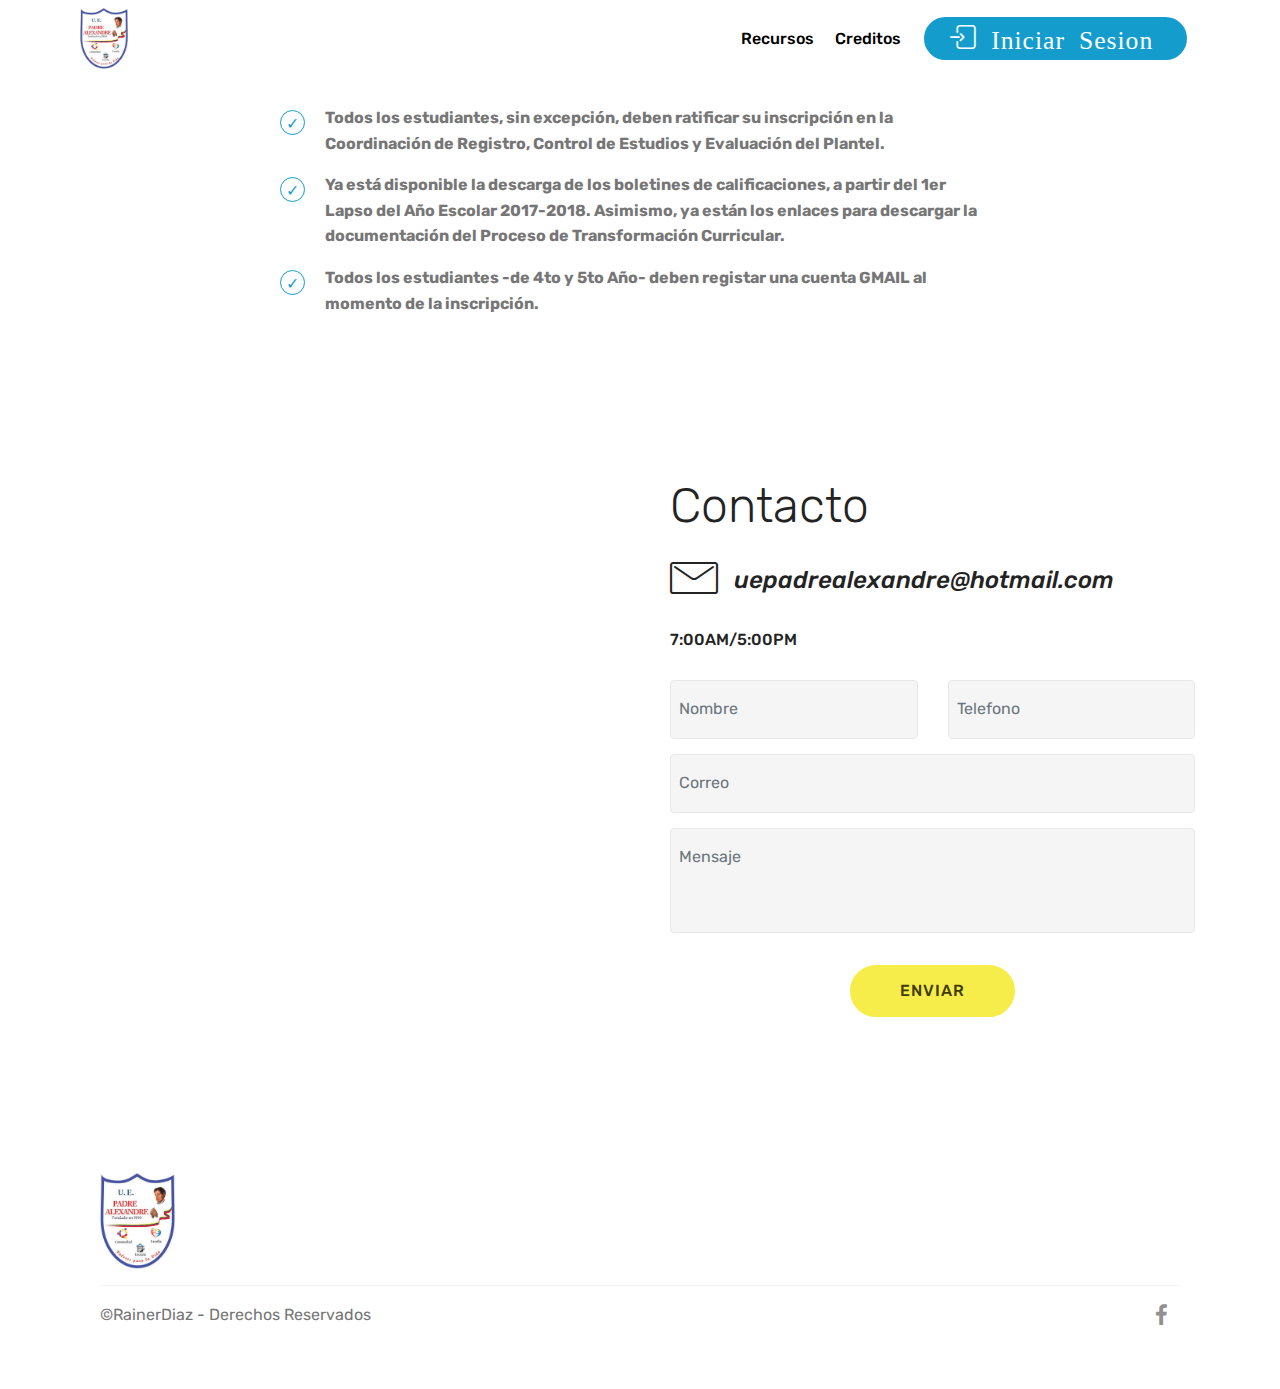
==== index.html @ 471049e3 "create github pages" ====
<!DOCTYPE html>
<html >
<head>
  <!-- Site made with Mobirise Website Builder v4.7.8, https://mobirise.com -->
  <meta charset="UTF-8">
  <meta http-equiv="X-UA-Compatible" content="IE=edge">
  <meta name="generator" content="Mobirise v4.7.8, mobirise.com">
  <meta name="viewport" content="width=device-width, initial-scale=1, minimum-scale=1">
  <link rel="shortcut icon" href="assets/images/11902522-1652025958389814-6161980714906182318-n-122x155.jpg" type="image/x-icon">
  <meta name="description" content="">
  <title>Home</title>
  <link rel="stylesheet" href="assets/web/assets/mobirise-icons/mobirise-icons.css">
  <link rel="stylesheet" href="assets/web/assets/mobirise-icons-bold/mobirise-icons-bold.css">
  <link rel="stylesheet" href="assets/tether/tether.min.css">
  <link rel="stylesheet" href="assets/bootstrap/css/bootstrap.min.css">
  <link rel="stylesheet" href="assets/bootstrap/css/bootstrap-grid.min.css">
  <link rel="stylesheet" href="assets/bootstrap/css/bootstrap-reboot.min.css">
  <link rel="stylesheet" href="assets/soundcloud-plugin/style.css">
  <link rel="stylesheet" href="assets/socicon/css/styles.css">
  <link rel="stylesheet" href="assets/dropdown/css/style.css">
  <link rel="stylesheet" href="assets/snow-plugins/style.css">
  <link rel="stylesheet" href="https://netdna.bootstrapcdn.com/font-awesome/4.0.3/css/font-awesome.css">
  <link rel="stylesheet" href="assets/social-feed-plugin/jquery.socialfeed.css">
  <link rel="stylesheet" href="assets/social-feed-plugin/style.css">
  <link rel="stylesheet" href="assets/theme/css/style.css">
  <link rel="stylesheet" href="assets/mobirise/css/mbr-additional.css" type="text/css">
  
  
  
</head>
<body>
  <section class="menu cid-qW7ejnHNii" once="menu" id="menu2-0">

    

    <nav class="navbar navbar-expand beta-menu navbar-dropdown align-items-center navbar-toggleable-sm">
        <button class="navbar-toggler navbar-toggler-right" type="button" data-toggle="collapse" data-target="#navbarSupportedContent" aria-controls="navbarSupportedContent" aria-expanded="false" aria-label="Toggle navigation">
            <div class="hamburger">
                <span></span>
                <span></span>
                <span></span>
                <span></span>
            </div>
        </button>
        <div class="menu-logo">
            <div class="navbar-brand">
                <span class="navbar-logo">
                    <a href="index.html">
                        <img src="assets/images/11902522-1652025958389814-6161980714906182318-n-122x155.jpg" alt="Inicio" title="" style="height: 3.8rem;">
                    </a>
                </span>
                
            </div>
        </div>
        <div class="collapse navbar-collapse" id="navbarSupportedContent">
            <ul class="navbar-nav nav-dropdown" data-app-modern-menu="true"><li class="nav-item">
                    <a class="nav-link link text-black display-4" href="page2.html">
                        Recursos</a>
                </li>
                <li class="nav-item">
                    <a class="nav-link link text-black display-4" href="https://mobirise.com">Creditos</a>
                </li></ul>
            <div class="navbar-buttons mbr-section-btn"><a class="btn btn-sm btn-primary display-4" href="page1.html#htmlblock-block-4"><span class="mbrib-login mbr-iconfont mbr-iconfont-btn">&nbsp;Iniciar Sesion</span>
                    </a></div>
        </div>
    </nav>
</section>

<section class="engine"><a href="https://mobirise.me/o">one page site templates</a></section><section class="mbr-section article content12 cid-qW7eI7wh5Q" id="content12-1">
     

    <div class="container">
        <div class="media-container-row">
            <div class="mbr-text counter-container col-12 col-md-8 mbr-fonts-style display-7">
                <ul>
                    <li><strong>Todos los estudiantes, sin excepción, deben ratificar su inscripción en la Coordinación de Registro, Control de Estudios y Evaluación del Plantel.
</strong><strong>&nbsp;</strong></li>
                    <li><strong>Ya está disponible la descarga de los boletines de calificaciones, a partir del 1er Lapso del Año Escolar 2017-2018. Asimismo, ya están los enlaces para descargar la documentación del Proceso de Transformación Curricular.</strong></li>
                    <li><strong>Todos los estudiantes -de 4to y 5to Año- deben registar una cuenta GMAIL al momento de la inscripción.</strong></li>
                </ul>
            </div>
        </div>
    </div>
</section>

<section class="mbr-section form4 cid-qW7hMgUl2P" id="form4-5">

    

    
    <div class="container">
        <div class="row">
            <div class="col-md-6">
                <div class="google-map"><iframe frameborder="0" style="border:0" src="https://www.google.com/maps/embed/v1/place?key=AIzaSyA0Dx_boXQiwvdz8sJHoYeZNVTdoWONYkU&amp;q=place_id:ChIJB4IeyaNngI4RBWmmOv7c4pY" allowfullscreen=""></iframe></div>
            </div>
            <div class="col-md-6">
                <h2 class="pb-3 align-left mbr-fonts-style display-2">
                    Contacto</h2>
                <div>
                    <div class="icon-block pb-3">
                        <span class="icon-block__icon">
                            <span class="mbri-letter mbr-iconfont"></span>
                        </span>
                        <h4 class="icon-block__title align-left mbr-fonts-style display-5">uepadrealexandre@hotmail.com&nbsp;</h4>
                    </div>
                    <div class="icon-contacts pb-3">
                        <h5 class="align-left mbr-fonts-style display-7">7:00AM/5:00PM</h5>
                        <p class="mbr-text align-left mbr-fonts-style display-7"></p>
                    </div>
                </div>
                <div data-form-type="formoid">
                    <div data-form-alert="" hidden="">Gracias de rellenar el formulario a continuación, le garantizamos una respuesta personal en 24 horas. </div>
                    <form class="block mbr-form" action="https://mobirise.com/" method="post" data-form-title="Mobirise Form"><input type="hidden" name="email" data-form-email="true" value="xzBr7Jgb6GEBRT4nZ7LBT68qI0DNJN+JLEfV89qJpYm1WsGLl8VhdHQnmsexRnuDzk2Y6lK/gt6x4wsWozFrT8DXuaJ7fyw0gh90drSlWfWdL86sQS5GG874+viGXVAx" data-form-field="Email">
                        <div class="row">
                            <div class="col-md-6 multi-horizontal" data-for="name">
                                <input type="text" class="form-control input" name="name" data-form-field="Name" placeholder="Nombre" required="" id="name-form4-5">
                            </div>
                            <div class="col-md-6 multi-horizontal" data-for="phone">
                                <input type="text" class="form-control input" name="phone" data-form-field="Phone" placeholder="Telefono" required="" id="phone-form4-5">
                            </div>
                            <div class="col-md-12" data-for="email">
                                <input type="text" class="form-control input" name="email" data-form-field="Email" placeholder="Correo" required="" id="email-form4-5">
                            </div>
                            <div class="col-md-12" data-for="message">
                                <textarea class="form-control input" name="message" rows="3" data-form-field="Message" placeholder="Mensaje" style="resize:none" id="message-form4-5"></textarea>
                            </div>
                            <div class="input-group-btn col-md-12" style="margin-top: 10px;"><button href="" type="submit" class="btn btn-form btn-success display-4">ENVIAR</button></div>
                        </div>
                    </form>
                </div>
            </div>
        </div>
    </div>
</section>

<section class="mbr-social-feed loading" id="feed-6" data-facebook="" data-twitter="" data-google="" data-posts="10" data-youtube="UCToDqOLOGn0VZgyvmgaDtzQ" data-rv-view="6" style="background-color: rgb(255, 255, 255); padding-top: 0px; padding-bottom: 0px;">
    
    <img class="social-feed-container-loading" alt="" src="assets/images/loading.svg">
    <div class="social-feed-container">
    </div>
</section>

<section class="cid-qW85b4lzJf mbr-reveal" id="footer5-d">

    

    

    <div class="container">
        <div class="media-container-row">
            <div class="col-md-3">
                <div class="media-wrap">
                    <a href="https://mobirise.com/">
                       <img src="assets/images/11902522-1652025958389814-6161980714906182318-n-1-192x245.jpg" alt="Mobirise" title="">
                    </a>
                </div>
            </div>
            <div class="col-md-9">
                <p class="mbr-text align-right links mbr-fonts-style display-7">&nbsp;&nbsp;</p>
            </div>
        </div>
        <div class="footer-lower">
            <div class="media-container-row">
                <div class="col-md-12">
                    <hr>
                </div>
            </div>
            <div class="media-container-row mbr-white">
                <div class="col-md-6 copyright">
                    <p class="mbr-text mbr-fonts-style display-7">
                        ©RainerDiaz - Derechos Reservados</p>
                </div>
                <div class="col-md-6">
                    <div class="social-list align-right">
                        <div class="soc-item">
                            <a href="https://www.facebook.com/hipolito.alexandre.14" target="_blank">
                                <span class="mbr-iconfont mbr-iconfont-social socicon-facebook socicon"></span>
                            </a>
                        </div>
                        
                        
                        
                        
                        
                    </div>
                </div>
            </div>
        </div>
    </div>
</section>


  <script src="assets/web/assets/jquery/jquery.min.js"></script>
  <script src="assets/popper/popper.min.js"></script>
  <script src="assets/tether/tether.min.js"></script>
  <script src="assets/bootstrap/js/bootstrap.min.js"></script>
  <script src="assets/smoothscroll/smooth-scroll.js"></script>
  <script src="assets/dropdown/js/script.min.js"></script>
  <script src="assets/touchswipe/jquery.touch-swipe.min.js"></script>
  <script src="assets/snow-plugins/schnee.js"></script>
  <script src="assets/social-feed-plugin/codebird.min.js"></script>
  <script src="assets/social-feed-plugin/moment.js"></script>
  <script src="assets/social-feed-plugin/en-gb.js"></script>
  <script src="assets/social-feed-plugin/doT.js"></script>
  <script src="assets/social-feed-plugin/jquery.socialfeed.js"></script>
  <script src="assets/social-feed-plugin/main.js"></script>
  <script src="assets/theme/js/script.js"></script>
  <script src="assets/formoid/formoid.min.js"></script>
  
  
</body>
</html>
---- assets/web/assets/mobirise-icons/mobirise-icons.css ----
@font-face {
  font-family: 'MobiriseIcons';
  src:  url('mobirise-icons.eot?spat4u');
  src:  url('mobirise-icons.eot?spat4u#iefix') format('embedded-opentype'),
    url('mobirise-icons.ttf?spat4u') format('truetype'),
    url('mobirise-icons.woff?spat4u') format('woff'),
    url('mobirise-icons.svg?spat4u#MobiriseIcons') format('svg');
  font-weight: normal;
  font-style: normal;
}

[class^="mbri-"], [class*=" mbri-"] {
  /* use !important to prevent issues with browser extensions that change fonts */
  font-family: MobiriseIcons !important;
  speak: none;
  font-style: normal;
  font-weight: normal;
  font-variant: normal;
  text-transform: none;
  line-height: 1;

  /* Better Font Rendering =========== */
  -webkit-font-smoothing: antialiased;
  -moz-osx-font-smoothing: grayscale;
}

.mbri-add-submenu:before {
  content: "\e900";
}
.mbri-alert:before {
  content: "\e901";
}
.mbri-align-center:before {
  content: "\e902";
}
.mbri-align-justify:before {
  content: "\e903";
}
.mbri-align-left:before {
  content: "\e904";
}
.mbri-align-right:before {
  content: "\e905";
}
.mbri-android:before {
  content: "\e906";
}
.mbri-apple:before {
  content: "\e907";
}
.mbri-arrow-down:before {
  content: "\e908";
}
.mbri-arrow-next:before {
  content: "\e909";
}
.mbri-arrow-prev:before {
  content: "\e90a";
}
.mbri-arrow-up:before {
  content: "\e90b";
}
.mbri-bold:before {
  content: "\e90c";
}
.mbri-bookmark:before {
  content: "\e90d";
}
.mbri-bootstrap:before {
  content: "\e90e";
}
.mbri-briefcase:before {
  content: "\e90f";
}
.mbri-browse:before {
  content: "\e910";
}
.mbri-bulleted-list:before {
  content: "\e911";
}
.mbri-calendar:before {
  content: "\e912";
}
.mbri-camera:before {
  content: "\e913";
}
.mbri-cart-add:before {
  content: "\e914";
}
.mbri-cart-full:before {
  content: "\e915";
}
.mbri-cash:before {
  content: "\e916";
}
.mbri-change-style:before {
  content: "\e917";
}
.mbri-chat:before {
  content: "\e918";
}
.mbri-clock:before {
  content: "\e919";
}
.mbri-close:before {
  content: "\e91a";
}
.mbri-cloud:before {
  content: "\e91b";
}
.mbri-code:before {
  content: "\e91c";
}
.mbri-contact-form:before {
  content: "\e91d";
}
.mbri-credit-card:before {
  content: "\e91e";
}
.mbri-cursor-click:before {
  content: "\e91f";
}
.mbri-cust-feedback:before {
  content: "\e920";
}
.mbri-database:before {
  content: "\e921";
}
.mbri-delivery:before {
  content: "\e922";
}
.mbri-desktop:before {
  content: "\e923";
}
.mbri-devices:before {
  content: "\e924";
}
.mbri-down:before {
  content: "\e925";
}
.mbri-download:before {
  content: "\e989";
}
.mbri-drag-n-drop:before {
  content: "\e927";
}
.mbri-drag-n-drop2:before {
  content: "\e928";
}
.mbri-edit:before {
  content: "\e929";
}
.mbri-edit2:before {
  content: "\e92a";
}
.mbri-error:before {
  content: "\e92b";
}
.mbri-extension:before {
  content: "\e92c";
}
.mbri-features:before {
  content: "\e92d";
}
.mbri-file:before {
  content: "\e92e";
}
.mbri-flag:before {
  content: "\e92f";
}
.mbri-folder:before {
  content: "\e930";
}
.mbri-gift:before {
  content: "\e931";
}
.mbri-github:before {
  content: "\e932";
}
.mbri-globe:before {
  content: "\e933";
}
.mbri-globe-2:before {
  content: "\e934";
}
.mbri-growing-chart:before {
  content: "\e935";
}
.mbri-hearth:before {
  content: "\e936";
}
.mbri-help:before {
  content: "\e937";
}
.mbri-home:before {
  content: "\e938";
}
.mbri-hot-cup:before {
  content: "\e939";
}
.mbri-idea:before {
  content: "\e93a";
}
.mbri-image-gallery:before {
  content: "\e93b";
}
.mbri-image-slider:before {
  content: "\e93c";
}
.mbri-info:before {
  content: "\e93d";
}
.mbri-italic:before {
  content: "\e93e";
}
.mbri-key:before {
  content: "\e93f";
}
.mbri-laptop:before {
  content: "\e940";
}
.mbri-layers:before {
  content: "\e941";
}
.mbri-left-right:before {
  content: "\e942";
}
.mbri-left:before {
  content: "\e943";
}
.mbri-letter:before {
  content: "\e944";
}
.mbri-like:before {
  content: "\e945";
}
.mbri-link:before {
  content: "\e946";
}
.mbri-lock:before {
  content: "\e947";
}
.mbri-login:before {
  content: "\e948";
}
.mbri-logout:before {
  content: "\e949";
}
.mbri-magic-stick:before {
  content: "\e94a";
}
.mbri-map-pin:before {
  content: "\e94b";
}
.mbri-menu:before {
  content: "\e94c";
}
.mbri-mobile:before {
  content: "\e94d";
}
.mbri-mobile2:before {
  content: "\e94e";
}
.mbri-mobirise:before {
  content: "\e94f";
}
.mbri-more-horizontal:before {
  content: "\e950";
}
.mbri-more-vertical:before {
  content: "\e951";
}
.mbri-music:before {
  content: "\e952";
}
.mbri-new-file:before {
  content: "\e953";
}
.mbri-numbered-list:before {
  content: "\e954";
}
.mbri-opened-folder:before {
  content: "\e955";
}
.mbri-pages:before {
  content: "\e956";
}
.mbri-paper-plane:before {
  content: "\e957";
}
.mbri-paperclip:before {
  content: "\e958";
}
.mbri-photo:before {
  content: "\e959";
}
.mbri-photos:before {
  content: "\e95a";
}
.mbri-pin:before {
  content: "\e95b";
}
.mbri-play:before {
  content: "\e95c";
}
.mbri-plus:before {
  content: "\e95d";
}
.mbri-preview:before {
  content: "\e95e";
}
.mbri-print:before {
  content: "\e95f";
}
.mbri-protect:before {
  content: "\e960";
}
.mbri-question:before {
  content: "\e961";
}
.mbri-quote-left:before {
  content: "\e962";
}
.mbri-quote-right:before {
  content: "\e963";
}
.mbri-refresh:before {
  content: "\e964";
}
.mbri-responsive:before {
  content: "\e965";
}
.mbri-right:before {
  content: "\e966";
}
.mbri-rocket:before {
  content: "\e967";
}
.mbri-sad-face:before {
  content: "\e968";
}
.mbri-sale:before {
  content: "\e969";
}
.mbri-save:before {
  content: "\e96a";
}
.mbri-search:before {
  content: "\e96b";
}
.mbri-setting:before {
  content: "\e96c";
}
.mbri-setting2:before {
  content: "\e96d";
}
.mbri-setting3:before {
  content: "\e96e";
}
.mbri-share:before {
  content: "\e96f";
}
.mbri-shopping-bag:before {
  content: "\e970";
}
.mbri-shopping-basket:before {
  content: "\e971";
}
.mbri-shopping-cart:before {
  content: "\e972";
}
.mbri-sites:before {
  content: "\e973";
}
.mbri-smile-face:before {
  content: "\e974";
}
.mbri-speed:before {
  content: "\e975";
}
.mbri-star:before {
  content: "\e976";
}
.mbri-success:before {
  content: "\e977";
}
.mbri-sun:before {
  content: "\e978";
}
.mbri-sun2:before {
  content: "\e979";
}
.mbri-tablet:before {
  content: "\e97a";
}
.mbri-tablet-vertical:before {
  content: "\e97b";
}
.mbri-target:before {
  content: "\e97c";
}
.mbri-timer:before {
  content: "\e97d";
}
.mbri-to-ftp:before {
  content: "\e97e";
}
.mbri-to-local-drive:before {
  content: "\e97f";
}
.mbri-touch-swipe:before {
  content: "\e980";
}
.mbri-touch:before {
  content: "\e981";
}
.mbri-trash:before {
  content: "\e982";
}
.mbri-underline:before {
  content: "\e983";
}
.mbri-unlink:before {
  content: "\e984";
}
.mbri-unlock:before {
  content: "\e985";
}
.mbri-up-down:before {
  content: "\e986";
}
.mbri-up:before {
  content: "\e987";
}
.mbri-update:before {
  content: "\e988";
}
.mbri-upload:before {
 content: "\e926"; 
}
.mbri-user:before {
  content: "\e98a";
}
.mbri-user2:before {
  content: "\e98b";
}
.mbri-users:before {
  content: "\e98c";
}
.mbri-video:before {
  content: "\e98d";
}
.mbri-video-play:before {
  content: "\e98e";
}
.mbri-watch:before {
  content: "\e98f";
}
.mbri-website-theme:before {
  content: "\e990";
}
.mbri-wifi:before {
  content: "\e991";
}
.mbri-windows:before {
  content: "\e992";
}
.mbri-zoom-out:before {
  content: "\e993";
}
.mbri-redo:before {
  content: "\e994";
}
.mbri-undo:before {
  content: "\e995";
}
---- assets/web/assets/mobirise-icons-bold/mobirise-icons-bold.css ----
@font-face {
  font-family: 'mobirise-icons-bold';
  src:  url('mobirise-icons-bold.eot?m1l4yr');
  src:  url('mobirise-icons-bold.eot?m1l4yr#iefix') format('embedded-opentype'),
    url('mobirise-icons-bold.ttf?m1l4yr') format('truetype'),
    url('mobirise-icons-bold.woff?m1l4yr') format('woff'),
    url('mobirise-icons-bold.svg?m1l4yr#mobirise-icons-bold') format('svg');
  font-weight: normal;
  font-style: normal;
}

[class^="mbrib-"], [class*="mbrib-"] {
  /* use !important to prevent issues with browser extensions that change fonts */
  font-family: 'mobirise-icons-bold' !important;
  speak: none;
  font-style: normal;
  font-weight: normal;
  font-variant: normal;
  text-transform: none;
  line-height: 1;

  /* Better Font Rendering =========== */
  -webkit-font-smoothing: antialiased;
  -moz-osx-font-smoothing: grayscale;
}

.mbrib-add-submenu:before {
  content: "\e900";
}
.mbrib-alert:before {
  content: "\e901";
}
.mbrib-align-center:before {
  content: "\e902";
}
.mbrib-align-justify:before {
  content: "\e903";
}
.mbrib-align-left:before {
  content: "\e904";
}
.mbrib-align-right:before {
  content: "\e905";
}
.mbrib-android:before {
  content: "\e906";
}
.mbrib-apple:before {
  content: "\e907";
}
.mbrib-arrow-down:before {
  content: "\e908";
}
.mbrib-arrow-next:before {
  content: "\e909";
}
.mbrib-arrow-prev:before {
  content: "\e90a";
}
.mbrib-arrow-up:before {
  content: "\e90b";
}
.mbrib-bold:before {
  content: "\e90c";
}
.mbrib-bookmark:before {
  content: "\e90d";
}
.mbrib-bootstrap:before {
  content: "\e90e";
}
.mbrib-briefcase:before {
  content: "\e90f";
}
.mbrib-browse:before {
  content: "\e910";
}
.mbrib-bulleted-list:before {
  content: "\e911";
}
.mbrib-calendar:before {
  content: "\e912";
}
.mbrib-camera:before {
  content: "\e913";
}
.mbrib-cart-add:before {
  content: "\e914";
}
.mbrib-cart-full:before {
  content: "\e915";
}
.mbrib-cash:before {
  content: "\e916";
}
.mbrib-change-style:before {
  content: "\e917";
}
.mbrib-chat:before {
  content: "\e918";
}
.mbrib-clock:before {
  content: "\e919";
}
.mbrib-close:before {
  content: "\e91a";
}
.mbrib-cloud:before {
  content: "\e91b";
}
.mbrib-code:before {
  content: "\e91c";
}
.mbrib-contact-form:before {
  content: "\e91d";
}
.mbrib-credit-card:before {
  content: "\e91e";
}
.mbrib-cursor-click:before {
  content: "\e91f";
}
.mbrib-cust-feedback:before {
  content: "\e920";
}
.mbrib-database:before {
  content: "\e921";
}
.mbrib-delivery:before {
  content: "\e922";
}
.mbrib-desktop:before {
  content: "\e923";
}
.mbrib-devices:before {
  content: "\e924";
}
.mbrib-down:before {
  content: "\e925";
}
.mbrib-download:before {
  content: "\e926";
}
.mbrib-drag-n-drop:before {
  content: "\e927";
}
.mbrib-drag-n-drop2:before {
  content: "\e928";
}
.mbrib-edit:before {
  content: "\e929";
}
.mbrib-edit2:before {
  content: "\e92a";
}
.mbrib-error:before {
  content: "\e92b";
}
.mbrib-extension:before {
  content: "\e92c";
}
.mbrib-features:before {
  content: "\e92d";
}
.mbrib-file:before {
  content: "\e92e";
}
.mbrib-flag:before {
  content: "\e92f";
}
.mbrib-folder:before {
  content: "\e930";
}
.mbrib-gift:before {
  content: "\e931";
}
.mbrib-github:before {
  content: "\e932";
}
.mbrib-globe-2:before {
  content: "\e933";
}
.mbrib-globe:before {
  content: "\e934";
}
.mbrib-growing-chart:before {
  content: "\e935";
}
.mbrib-hearth:before {
  content: "\e936";
}
.mbrib-help:before {
  content: "\e937";
}
.mbrib-home:before {
  content: "\e938";
}
.mbrib-hot-cup:before {
  content: "\e939";
}
.mbrib-idea:before {
  content: "\e93a";
}
.mbrib-image-gallery:before {
  content: "\e93b";
}
.mbrib-image-slider:before {
  content: "\e93c";
}
.mbrib-info:before {
  content: "\e93d";
}
.mbrib-italic:before {
  content: "\e93e";
}
.mbrib-key:before {
  content: "\e93f";
}
.mbrib-laptop:before {
  content: "\e940";
}
.mbrib-layers:before {
  content: "\e941";
}
.mbrib-left-right:before {
  content: "\e942";
}
.mbrib-left:before {
  content: "\e943";
}
.mbrib-letter:before {
  content: "\e944";
}
.mbrib-like:before {
  content: "\e945";
}
.mbrib-link:before {
  content: "\e946";
}
.mbrib-lock:before {
  content: "\e947";
}
.mbrib-login:before {
  content: "\e948";
}
.mbrib-logout:before {
  content: "\e949";
}
.mbrib-magic-stick:before {
  content: "\e94a";
}
.mbrib-map-pin:before {
  content: "\e94b";
}
.mbrib-menu:before {
  content: "\e94c";
}
.mbrib-mobile:before {
  content: "\e94d";
}
.mbrib-mobile2:before {
  content: "\e94e";
}
.mbrib-mobirise:before {
  content: "\e94f";
}
.mbrib-more-horizontal:before {
  content: "\e950";
}
.mbrib-more-vertical:before {
  content: "\e951";
}
.mbrib-music:before {
  content: "\e952";
}
.mbrib-new-file:before {
  content: "\e953";
}
.mbrib-numbered-list:before {
  content: "\e954";
}
.mbrib-opened-folder:before {
  content: "\e955";
}
.mbrib-pages:before {
  content: "\e956";
}
.mbrib-paper-plane:before {
  content: "\e957";
}
.mbrib-paperclip:before {
  content: "\e958";
}
.mbrib-photo:before {
  content: "\e959";
}
.mbrib-photos:before {
  content: "\e95a";
}
.mbrib-pin:before {
  content: "\e95b";
}
.mbrib-play:before {
  content: "\e95c";
}
.mbrib-plus:before {
  content: "\e95d";
}
.mbrib-preview:before {
  content: "\e95e";
}
.mbrib-print:before {
  content: "\e95f";
}
.mbrib-protect:before {
  content: "\e960";
}
.mbrib-question:before {
  content: "\e961";
}
.mbrib-quote-left:before {
  content: "\e962";
}
.mbrib-quote-right:before {
  content: "\e963";
}
.mbrib-redo:before {
  content: "\e964";
}
.mbrib-refresh:before {
  content: "\e965";
}
.mbrib-responsive:before {
  content: "\e966";
}
.mbrib-right:before {
  content: "\e967";
}
.mbrib-rocket:before {
  content: "\e968";
}
.mbrib-sad-face:before {
  content: "\e969";
}
.mbrib-sale:before {
  content: "\e96a";
}
.mbrib-save:before {
  content: "\e96b";
}
.mbrib-search:before {
  content: "\e96c";
}
.mbrib-setting:before {
  content: "\e96d";
}
.mbrib-setting2:before {
  content: "\e96e";
}
.mbrib-setting3:before {
  content: "\e96f";
}
.mbrib-share:before {
  content: "\e970";
}
.mbrib-shopping-bag:before {
  content: "\e971";
}
.mbrib-shopping-basket:before {
  content: "\e972";
}
.mbrib-shopping-cart:before {
  content: "\e973";
}
.mbrib-sites:before {
  content: "\e974";
}
.mbrib-smile-face:before {
  content: "\e975";
}
.mbrib-speed:before {
  content: "\e976";
}
.mbrib-star:before {
  content: "\e977";
}
.mbrib-success:before {
  content: "\e978";
}
.mbrib-sun:before {
  content: "\e979";
}
.mbrib-sun2:before {
  content: "\e97a";
}
.mbrib-tablet-vertical:before {
  content: "\e97b";
}
.mbrib-tablet:before {
  content: "\e97c";
}
.mbrib-target:before {
  content: "\e97d";
}
.mbrib-timer:before {
  content: "\e97e";
}
.mbrib-to-ftp:before {
  content: "\e97f";
}
.mbrib-to-local-drive:before {
  content: "\e980";
}
.mbrib-touch-swipe:before {
  content: "\e981";
}
.mbrib-touch:before {
  content: "\e982";
}
.mbrib-trash:before {
  content: "\e983";
}
.mbrib-underline:before {
  content: "\e984";
}
.mbrib-undo:before {
  content: "\e985";
}
.mbrib-unlink:before {
  content: "\e986";
}
.mbrib-unlock:before {
  content: "\e987";
}
.mbrib-up-down:before {
  content: "\e988";
}
.mbrib-up:before {
  content: "\e989";
}
.mbrib-update:before {
  content: "\e98a";
}
.mbrib-upload:before {
  content: "\e98b";
}
.mbrib-user:before {
  content: "\e98c";
}
.mbrib-user2:before {
  content: "\e98d";
}
.mbrib-users:before {
  content: "\e98e";
}
.mbrib-video-play:before {
  content: "\e98f";
}
.mbrib-video:before {
  content: "\e990";
}
.mbrib-watch:before {
  content: "\e991";
}
.mbrib-website-theme:before {
  content: "\e992";
}
.mbrib-wifi:before {
  content: "\e993";
}
.mbrib-windows:before {
  content: "\e994";
}
.mbrib-zoom-out:before {
  content: "\e995";
}
---- assets/soundcloud-plugin/style.css ----
.addons-container {
  position: relative;
  margin-left: auto;
  margin-right: auto;
  padding-right: 15px;
  padding-left: 15px; }
  @media (min-width: 576px) {
    .addons-container {
      padding-right: 15px;
      padding-left: 15px; } }
  @media (min-width: 768px) {
    .addons-container {
      padding-right: 15px;
      padding-left: 15px; } }
  @media (min-width: 992px) {
    .addons-container {
      padding-right: 15px;
      padding-left: 15px; } }
  @media (min-width: 1200px) {
    .addons-container {
      padding-right: 15px;
      padding-left: 15px; } }
  @media (min-width: 576px) {
    .addons-container {
      width: 540px;
      max-width: 100%; } }
  @media (min-width: 768px) {
    .addons-container {
      width: 720px;
      max-width: 100%; } }
  @media (min-width: 992px) {
    .addons-container {
      width: 960px;
      max-width: 100%; } }
  @media (min-width: 1200px) {
    .addons-container {
      width: 1140px;
      max-width: 100%; } }

.addons-container-inner{
    position: relative;
    width: 100%;
    min-height: 1px;
    padding-right: 15px;
    padding-left: 15px;
}
@media (min-width: 567px) {
    .addons-container-inner{
        -ms-flex: 0 0 66.666667%;
        flex: 0 0 66.666667%;
        max-width: 66.666667%;
    }
}
.addons-row{
    display: flex;
    justify-content:center;
}
---- assets/socicon/css/styles.css ----
@charset "UTF-8";

@font-face {
  font-family: "socicon";
  src:url("../fonts/socicon.eot");
  src:url("../fonts/socicon.eot?#iefix") format("embedded-opentype"),
    url("../fonts/socicon.woff") format("woff"),
    url("../fonts/socicon.ttf") format("truetype"),
    url("../fonts/socicon.svg#socicon") format("svg");
  font-weight: normal;
  font-style: normal;

}

[data-icon]:before {
  font-family: "socicon" !important;
  content: attr(data-icon);
  font-style: normal !important;
  font-weight: normal !important;
  font-variant: normal !important;
  text-transform: none !important;
  speak: none;
  line-height: 1;
  -webkit-font-smoothing: antialiased;
  -moz-osx-font-smoothing: grayscale;
}

[class^="socicon-"]:before,
[class*=" socicon-"]:before {
  font-family: "socicon" !important;
  font-style: normal !important;
  font-weight: normal !important;
  font-variant: normal !important;
  text-transform: none !important;
  speak: none;
  line-height: 1;
  -webkit-font-smoothing: antialiased;
  -moz-osx-font-smoothing: grayscale;
}

.socicon-modelmayhem:before {
  content: "\e000";
}
.socicon-mixcloud:before {
  content: "\e001";
}
.socicon-drupal:before {
  content: "\e002";
}
.socicon-swarm:before {
  content: "\e003";
}
.socicon-istock:before {
  content: "\e004";
}
.socicon-yammer:before {
  content: "\e005";
}
.socicon-ello:before {
  content: "\e006";
}
.socicon-stackoverflow:before {
  content: "\e007";
}
.socicon-persona:before {
  content: "\e008";
}
.socicon-triplej:before {
  content: "\e009";
}
.socicon-houzz:before {
  content: "\e00a";
}
.socicon-rss:before {
  content: "\e00b";
}
.socicon-paypal:before {
  content: "\e00c";
}
.socicon-odnoklassniki:before {
  content: "\e00d";
}
.socicon-airbnb:before {
  content: "\e00e";
}
.socicon-periscope:before {
  content: "\e00f";
}
.socicon-outlook:before {
  content: "\e010";
}
.socicon-coderwall:before {
  content: "\e011";
}
.socicon-tripadvisor:before {
  content: "\e012";
}
.socicon-appnet:before {
  content: "\e013";
}
.socicon-goodreads:before {
  content: "\e014";
}
.socicon-tripit:before {
  content: "\e015";
}
.socicon-lanyrd:before {
  content: "\e016";
}
.socicon-slideshare:before {
  content: "\e017";
}
.socicon-buffer:before {
  content: "\e018";
}
.socicon-disqus:before {
  content: "\e019";
}
.socicon-vkontakte:before {
  content: "\e01a";
}
.socicon-whatsapp:before {
  content: "\e01b";
}
.socicon-patreon:before {
  content: "\e01c";
}
.socicon-storehouse:before {
  content: "\e01d";
}
.socicon-pocket:before {
  content: "\e01e";
}
.socicon-mail:before {
  content: "\e01f";
}
.socicon-blogger:before {
  content: "\e020";
}
.socicon-technorati:before {
  content: "\e021";
}
.socicon-reddit:before {
  content: "\e022";
}
.socicon-dribbble:before {
  content: "\e023";
}
.socicon-stumbleupon:before {
  content: "\e024";
}
.socicon-digg:before {
  content: "\e025";
}
.socicon-envato:before {
  content: "\e026";
}
.socicon-behance:before {
  content: "\e027";
}
.socicon-delicious:before {
  content: "\e028";
}
.socicon-deviantart:before {
  content: "\e029";
}
.socicon-forrst:before {
  content: "\e02a";
}
.socicon-play:before {
  content: "\e02b";
}
.socicon-zerply:before {
  content: "\e02c";
}
.socicon-wikipedia:before {
  content: "\e02d";
}
.socicon-apple:before {
  content: "\e02e";
}
.socicon-flattr:before {
  content: "\e02f";
}
.socicon-github:before {
  content: "\e030";
}
.socicon-renren:before {
  content: "\e031";
}
.socicon-friendfeed:before {
  content: "\e032";
}
.socicon-newsvine:before {
  content: "\e033";
}
.socicon-identica:before {
  content: "\e034";
}
.socicon-bebo:before {
  content: "\e035";
}
.socicon-zynga:before {
  content: "\e036";
}
.socicon-steam:before {
  content: "\e037";
}
.socicon-xbox:before {
  content: "\e038";
}
.socicon-windows:before {
  content: "\e039";
}
.socicon-qq:before {
  content: "\e03a";
}
.socicon-douban:before {
  content: "\e03b";
}
.socicon-meetup:before {
  content: "\e03c";
}
.socicon-playstation:before {
  content: "\e03d";
}
.socicon-android:before {
  content: "\e03e";
}
.socicon-snapchat:before {
  content: "\e03f";
}
.socicon-twitter:before {
  content: "\e040";
}
.socicon-facebook:before {
  content: "\e041";
}
.socicon-googleplus:before {
  content: "\e042";
}
.socicon-pinterest:before {
  content: "\e043";
}
.socicon-foursquare:before {
  content: "\e044";
}
.socicon-yahoo:before {
  content: "\e045";
}
.socicon-skype:before {
  content: "\e046";
}
.socicon-yelp:before {
  content: "\e047";
}
.socicon-feedburner:before {
  content: "\e048";
}
.socicon-linkedin:before {
  content: "\e049";
}
.socicon-viadeo:before {
  content: "\e04a";
}
.socicon-xing:before {
  content: "\e04b";
}
.socicon-myspace:before {
  content: "\e04c";
}
.socicon-soundcloud:before {
  content: "\e04d";
}
.socicon-spotify:before {
  content: "\e04e";
}
.socicon-grooveshark:before {
  content: "\e04f";
}
.socicon-lastfm:before {
  content: "\e050";
}
.socicon-youtube:before {
  content: "\e051";
}
.socicon-vimeo:before {
  content: "\e052";
}
.socicon-dailymotion:before {
  content: "\e053";
}
.socicon-vine:before {
  content: "\e054";
}
.socicon-flickr:before {
  content: "\e055";
}
.socicon-500px:before {
  content: "\e056";
}
.socicon-wordpress:before {
  content: "\e058";
}
.socicon-tumblr:before {
  content: "\e059";
}
.socicon-twitch:before {
  content: "\e05a";
}
.socicon-8tracks:before {
  content: "\e05b";
}
.socicon-amazon:before {
  content: "\e05c";
}
.socicon-icq:before {
  content: "\e05d";
}
.socicon-smugmug:before {
  content: "\e05e";
}
.socicon-ravelry:before {
  content: "\e05f";
}
.socicon-weibo:before {
  content: "\e060";
}
.socicon-baidu:before {
  content: "\e061";
}
.socicon-angellist:before {
  content: "\e062";
}
.socicon-ebay:before {
  content: "\e063";
}
.socicon-imdb:before {
  content: "\e064";
}
.socicon-stayfriends:before {
  content: "\e065";
}
.socicon-residentadvisor:before {
  content: "\e066";
}
.socicon-google:before {
  content: "\e067";
}
.socicon-yandex:before {
  content: "\e068";
}
.socicon-sharethis:before {
  content: "\e069";
}
.socicon-bandcamp:before {
  content: "\e06a";
}
.socicon-itunes:before {
  content: "\e06b";
}
.socicon-deezer:before {
  content: "\e06c";
}
.socicon-telegram:before {
  content: "\e06e";
}
.socicon-openid:before {
  content: "\e06f";
}
.socicon-amplement:before {
  content: "\e070";
}
.socicon-viber:before {
  content: "\e071";
}
.socicon-zomato:before {
  content: "\e072";
}
.socicon-draugiem:before {
  content: "\e074";
}
.socicon-endomodo:before {
  content: "\e075";
}
.socicon-filmweb:before {
  content: "\e076";
}
.socicon-stackexchange:before {
  content: "\e077";
}
.socicon-wykop:before {
  content: "\e078";
}
.socicon-teamspeak:before {
  content: "\e079";
}
.socicon-teamviewer:before {
  content: "\e07a";
}
.socicon-ventrilo:before {
  content: "\e07b";
}
.socicon-younow:before {
  content: "\e07c";
}
.socicon-raidcall:before {
  content: "\e07d";
}
.socicon-mumble:before {
  content: "\e07e";
}
.socicon-medium:before {
  content: "\e06d";
}
.socicon-bebee:before {
  content: "\e07f";
}
.socicon-hitbox:before {
  content: "\e080";
}
.socicon-reverbnation:before {
  content: "\e081";
}
.socicon-formulr:before {
  content: "\e082";
}
.socicon-instagram:before {
  content: "\e057";
}
.socicon-battlenet:before {
  content: "\e083";
}
.socicon-chrome:before {
  content: "\e084";
}
.socicon-discord:before {
  content: "\e086";
}
.socicon-issuu:before {
  content: "\e087";
}
.socicon-macos:before {
  content: "\e088";
}
.socicon-firefox:before {
  content: "\e089";
}
.socicon-opera:before {
  content: "\e08d";
}
.socicon-keybase:before {
  content: "\e090";
}
.socicon-alliance:before {
  content: "\e091";
}
.socicon-livejournal:before {
  content: "\e092";
}
.socicon-googlephotos:before {
  content: "\e093";
}
.socicon-horde:before {
  content: "\e094";
}
.socicon-etsy:before {
  content: "\e095";
}
.socicon-zapier:before {
  content: "\e096";
}
.socicon-google-scholar:before {
  content: "\e097";
}
.socicon-researchgate:before {
  content: "\e098";
}
.socicon-wechat:before {
  content: "\e099";
}
.socicon-strava:before {
  content: "\e09a";
}
.socicon-line:before {
  content: "\e09b";
}
.socicon-lyft:before {
  content: "\e09c";
}
.socicon-uber:before {
  content: "\e09d";
}
.socicon-songkick:before {
  content: "\e09e";
}
.socicon-viewbug:before {
  content: "\e09f";
}
.socicon-googlegroups:before {
  content: "\e0a0";
}
.socicon-quora:before {
  content: "\e073";
}
.socicon-diablo:before {
  content: "\e085";
}
.socicon-blizzard:before {
  content: "\e0a1";
}
.socicon-hearthstone:before {
  content: "\e08b";
}
.socicon-heroes:before {
  content: "\e08a";
}
.socicon-overwatch:before {
  content: "\e08c";
}
.socicon-warcraft:before {
  content: "\e08e";
}
.socicon-starcraft:before {
  content: "\e08f";
}
.socicon-beam:before {
  content: "\e0a2";
}
.socicon-curse:before {
  content: "\e0a3";
}
.socicon-player:before {
  content: "\e0a4";
}
.socicon-streamjar:before {
  content: "\e0a5";
}
.socicon-nintendo:before {
  content: "\e0a6";
}
.socicon-hellocoton:before {
  content: "\e0a7";
}
---- assets/dropdown/css/style.css ----
.navbar-dropdown {
  left: 0;
  padding: 0;
  position: absolute;
  right: 0;
  top: 0;
  transition: all 0.45s ease;
  z-index: 1030;
  background: #282828; }
  .navbar-dropdown .navbar-logo {
    margin-right: 0.8rem;
    transition: margin 0.3s ease-in-out;
    vertical-align: middle; }
    .navbar-dropdown .navbar-logo img {
      height: 3.125rem;
      transition: all 0.3s ease-in-out; }
    .navbar-dropdown .navbar-logo.mbr-iconfont {
      font-size: 3.125rem;
      line-height: 3.125rem; }
  .navbar-dropdown .navbar-caption {
    font-weight: 700;
    white-space: normal;
    vertical-align: -4px;
    line-height: 3.125rem !important; }
    .navbar-dropdown .navbar-caption, .navbar-dropdown .navbar-caption:hover {
      color: inherit;
      text-decoration: none; }
  .navbar-dropdown .mbr-iconfont + .navbar-caption {
    vertical-align: -1px; }
  .navbar-dropdown.navbar-fixed-top {
    position: fixed; }
  .navbar-dropdown .navbar-brand span {
    vertical-align: -4px; }
  .navbar-dropdown.bg-color.transparent {
    background: none; }
  .navbar-dropdown.navbar-short .navbar-brand {
    padding: 0.625rem 0; }
    .navbar-dropdown.navbar-short .navbar-brand span {
      vertical-align: -1px; }
  .navbar-dropdown.navbar-short .navbar-caption {
    line-height: 2.375rem !important;
    vertical-align: -2px; }
  .navbar-dropdown.navbar-short .navbar-logo {
    margin-right: 0.5rem; }
    .navbar-dropdown.navbar-short .navbar-logo img {
      height: 2.375rem; }
    .navbar-dropdown.navbar-short .navbar-logo.mbr-iconfont {
      font-size: 2.375rem;
      line-height: 2.375rem; }
  .navbar-dropdown.navbar-short .mbr-table-cell {
    height: 3.625rem; }
  .navbar-dropdown .navbar-close {
    left: 0.6875rem;
    position: fixed;
    top: 0.75rem;
    z-index: 1000; }
  .navbar-dropdown .hamburger-icon {
    content: "";
    display: inline-block;
    vertical-align: middle;
    width: 16px;
    -webkit-box-shadow: 0 -6px 0 1px #282828,0 0 0 1px #282828,0 6px 0 1px #282828;
    -moz-box-shadow: 0 -6px 0 1px #282828,0 0 0 1px #282828,0 6px 0 1px #282828;
    box-shadow: 0 -6px 0 1px #282828,0 0 0 1px #282828,0 6px 0 1px #282828; }

.dropdown-menu .dropdown-toggle[data-toggle="dropdown-submenu"]::after {
  border-bottom: 0.35em solid transparent;
  border-left: 0.35em solid;
  border-right: 0;
  border-top: 0.35em solid transparent;
  margin-left: 0.3rem; }

.dropdown-menu .dropdown-item:focus {
  outline: 0; }

.nav-dropdown {
  font-size: 0.75rem;
  font-weight: 500;
  height: auto !important; }
  .nav-dropdown .nav-btn {
    padding-left: 1rem; }
  .nav-dropdown .link {
    margin: .667em 1.667em;
    font-weight: 500;
    padding: 0;
    transition: color .2s ease-in-out; }
    .nav-dropdown .link.dropdown-toggle {
      margin-right: 2.583em; }
      .nav-dropdown .link.dropdown-toggle::after {
        margin-left: .25rem;
        border-top: 0.35em solid;
        border-right: 0.35em solid transparent;
        border-left: 0.35em solid transparent;
        border-bottom: 0; }
      .nav-dropdown .link.dropdown-toggle[aria-expanded="true"] {
        margin: 0;
        padding: 0.667em 3.263em  0.667em 1.667em; }
  .nav-dropdown .link::after,
  .nav-dropdown .dropdown-item::after {
    color: inherit; }
  .nav-dropdown .btn {
    font-size: 0.75rem;
    font-weight: 700;
    letter-spacing: 0;
    margin-bottom: 0;
    padding-left: 1.25rem;
    padding-right: 1.25rem; }
  .nav-dropdown .dropdown-menu {
    border-radius: 0;
    border: 0;
    left: 0;
    margin: 0;
    padding-bottom: 1.25rem;
    padding-top: 1.25rem;
    position: relative; }
  .nav-dropdown .dropdown-submenu {
    margin-left: 0.125rem;
    top: 0; }
  .nav-dropdown .dropdown-item {
    font-weight: 500;
    line-height: 2;
    padding: 0.3846em 4.615em 0.3846em 1.5385em;
    position: relative;
    transition: color .2s ease-in-out, background-color .2s ease-in-out; }
    .nav-dropdown .dropdown-item::after {
      margin-top: -0.3077em;
      position: absolute;
      right: 1.1538em;
      top: 50%; }
    .nav-dropdown .dropdown-item:focus, .nav-dropdown .dropdown-item:hover {
      background: none; }

@media (max-width: 767px) {
  .nav-dropdown.navbar-toggleable-sm {
    bottom: 0;
    display: none;
    left: 0;
    overflow-x: hidden;
    position: fixed;
    top: 0;
    transform: translateX(-100%);
    -ms-transform: translateX(-100%);
    -webkit-transform: translateX(-100%);
    width: 18.75rem;
    z-index: 999; } }
.nav-dropdown.navbar-toggleable-xl {
  bottom: 0;
  display: none;
  left: 0;
  overflow-x: hidden;
  position: fixed;
  top: 0;
  transform: translateX(-100%);
  -ms-transform: translateX(-100%);
  -webkit-transform: translateX(-100%);
  width: 18.75rem;
  z-index: 999; }

.nav-dropdown-sm {
  display: block !important;
  overflow-x: hidden;
  overflow: auto;
  padding-top: 3.875rem; }
  .nav-dropdown-sm::after {
    content: "";
    display: block;
    height: 3rem;
    width: 100%; }
  .nav-dropdown-sm.collapse.in ~ .navbar-close {
    display: block !important; }
  .nav-dropdown-sm.collapsing, .nav-dropdown-sm.collapse.in {
    transform: translateX(0);
    -ms-transform: translateX(0);
    -webkit-transform: translateX(0);
    transition: all 0.25s ease-out;
    -webkit-transition: all 0.25s ease-out;
    background: #282828; }
  .nav-dropdown-sm.collapsing[aria-expanded="false"] {
    transform: translateX(-100%);
    -ms-transform: translateX(-100%);
    -webkit-transform: translateX(-100%); }
  .nav-dropdown-sm .nav-item {
    display: block;
    margin-left: 0 !important;
    padding-left: 0; }
  .nav-dropdown-sm .link,
  .nav-dropdown-sm .dropdown-item {
    border-top: 1px dotted rgba(255, 255, 255, 0.1);
    font-size: 0.8125rem;
    line-height: 1.6;
    margin: 0 !important;
    padding: 0.875rem 2.4rem 0.875rem 1.5625rem !important;
    position: relative;
    white-space: normal; }
    .nav-dropdown-sm .link:focus, .nav-dropdown-sm .link:hover,
    .nav-dropdown-sm .dropdown-item:focus,
    .nav-dropdown-sm .dropdown-item:hover {
      background: rgba(0, 0, 0, 0.2) !important;
      color: #c0a375; }
  .nav-dropdown-sm .nav-btn {
    position: relative;
    padding: 1.5625rem 1.5625rem 0 1.5625rem; }
    .nav-dropdown-sm .nav-btn::before {
      border-top: 1px dotted rgba(255, 255, 255, 0.1);
      content: "";
      left: 0;
      position: absolute;
      top: 0;
      width: 100%; }
    .nav-dropdown-sm .nav-btn + .nav-btn {
      padding-top: 0.625rem; }
      .nav-dropdown-sm .nav-btn + .nav-btn::before {
        display: none; }
  .nav-dropdown-sm .btn {
    padding: 0.625rem 0; }
  .nav-dropdown-sm .dropdown-toggle[data-toggle="dropdown-submenu"]::after {
    margin-left: .25rem;
    border-top: 0.35em solid;
    border-right: 0.35em solid transparent;
    border-left: 0.35em solid transparent;
    border-bottom: 0; }
  .nav-dropdown-sm .dropdown-toggle[data-toggle="dropdown-submenu"][aria-expanded="true"]::after {
    border-top: 0;
    border-right: 0.35em solid transparent;
    border-left: 0.35em solid transparent;
    border-bottom: 0.35em solid; }
  .nav-dropdown-sm .dropdown-menu {
    margin: 0;
    padding: 0;
    position: relative;
    top: 0;
    left: 0;
    width: 100%;
    border: 0;
    float: none;
    border-radius: 0;
    background: none; }
  .nav-dropdown-sm .dropdown-submenu {
    left: 100%;
    margin-left: 0.125rem;
    margin-top: -1.25rem;
    top: 0; }

.navbar-toggleable-sm .nav-dropdown .dropdown-menu {
  position: absolute; }

.navbar-toggleable-sm .nav-dropdown .dropdown-submenu {
  left: 100%;
  margin-left: 0.125rem;
  margin-top: -1.25rem;
  top: 0; }

.navbar-toggleable-sm.opened .nav-dropdown .dropdown-menu {
  position: relative; }

.navbar-toggleable-sm.opened .nav-dropdown .dropdown-submenu {
  left: 0;
  margin-left: 00rem;
  margin-top: 0rem;
  top: 0; }

.is-builder .nav-dropdown.collapsing {
  transition: none !important; }

/*# sourceMappingURL=style.css.map */
---- assets/snow-plugins/style.css ----
#wintertime {
	border: 4px dotted #FFCC22;
	border-bottom-color: #BB8800;
	border-right-color: #BB8800;
	width: 400px;
	height: 300px;
	text-align: center;
	margin: auto;
	padding-top: 100px;
	background-color: #00CCFF;
}
---- assets/social-feed-plugin/style.css ----
.social-feed-container {
  z-index: 3;
  max-width: 600px;
  margin: 0 auto;
  position: relative;
}

.is-builder  .mbr-social-feed{
  min-height: 125px;
}
.mbr-social-feed {
  text-align: center;
  
  position: relative;
  background-size: cover;
  padding-top: 20px;
  padding-bottom: 20px;
}

.social-feed-container-loading {
  margin: 0 auto;
  display: none;
}

.is-builder .loading .social-feed-container-loading {
  display: block;
}

.social-feed-element iframe {
  width: 100%;
  height: 300px;
  text-align: center;
  margin: 0 auto;
  display: block;
}

@media (max-width: 768px) {
  .social-feed-element {
    margin-left: 0px !important;
    margin-right: 0px !important;
  }
}
---- assets/theme/css/style.css ----
/*!
 * Mobirise v4 theme (https://mobirise.com/)
 * Copyright 2017 Mobirise
 */
section {
  background-color: #eeeeee; }

section,
.container,
.container-fluid {
  position: relative;
  word-wrap: break-word; }

a.mbr-iconfont:hover {
  text-decoration: none; }

.article .lead p, .article .lead ul, .article .lead ol, .article .lead pre, .article .lead blockquote {
  margin-bottom: 0; }

a {
  font-style: normal;
  font-weight: 400;
  cursor: pointer; }
  a, a:hover {
    text-decoration: none; }

figure {
  margin-bottom: 0; }

body {
  color: #232323; }

h1, h2, h3, h4, h5, h6,
.h1, .h2, .h3, .h4, .h5, .h6,
.display-1, .display-2, .display-3, .display-4 {
  line-height: 1;
  word-break: break-word;
  word-wrap: break-word; }

b, strong {
  font-weight: bold; }

blockquote {
  padding: 10px 0 10px 20px;
  position: relative;
  border-left: 2px solid;
  border-color: #ff3366; }

input:-webkit-autofill, input:-webkit-autofill:hover, input:-webkit-autofill:focus, input:-webkit-autofill:active {
  transition-delay: 9999s;
  transition-property: background-color, color; }

textarea[type="hidden"] {
  display: none; }

body {
  position: relative; }

section {
  background-position: 50% 50%;
  background-repeat: no-repeat;
  background-size: cover; }
  section .mbr-background-video,
  section .mbr-background-video-preview {
    position: absolute;
    bottom: 0;
    left: 0;
    right: 0;
    top: 0; }

.hidden {
  visibility: hidden; }

.mbr-z-index20 {
  z-index: 20; }

/*! Base colors */
.mbr-white {
  color: #ffffff; }

.mbr-black {
  color: #000000; }

.mbr-bg-white {
  background-color: #ffffff; }

.mbr-bg-black {
  background-color: #000000; }

/*! Text-aligns */
.align-left {
  text-align: left; }

.align-center {
  text-align: center; }

.align-right {
  text-align: right; }

@media (max-width: 767px) {
  .align-left, .align-center, .align-right, .mbr-section-btn, .mbr-section-title {
    text-align: center; } }
/*! Font-weight  */
.mbr-light {
  font-weight: 300; }

.mbr-regular {
  font-weight: 400; }

.mbr-semibold {
  font-weight: 500; }

.mbr-bold {
  font-weight: 700; }

/*! Media  */
.media-size-item {
  -webkit-flex: 1 1 auto;
  -moz-flex: 1 1 auto;
  -ms-flex: 1 1 auto;
  -o-flex: 1 1 auto;
  flex: 1 1 auto; }

.media-content {
  -webkit-flex-basis: 100%;
  flex-basis: 100%; }

.media-container-row {
  display: -ms-flexbox;
  display: -webkit-flex;
  display: flex;
  -webkit-flex-direction: row;
  -ms-flex-direction: row;
  flex-direction: row;
  -webkit-flex-wrap: wrap;
  -ms-flex-wrap: wrap;
  flex-wrap: wrap;
  -webkit-justify-content: center;
  -ms-flex-pack: center;
  justify-content: center;
  -webkit-align-content: center;
  -ms-flex-line-pack: center;
  align-content: center;
  -webkit-align-items: start;
  -ms-flex-align: start;
  align-items: start; }
  .media-container-row .media-size-item {
    width: 400px; }

.media-container-column {
  display: -ms-flexbox;
  display: -webkit-flex;
  display: flex;
  -webkit-flex-direction: column;
  -ms-flex-direction: column;
  flex-direction: column;
  -webkit-flex-wrap: wrap;
  -ms-flex-wrap: wrap;
  flex-wrap: wrap;
  -webkit-justify-content: center;
  -ms-flex-pack: center;
  justify-content: center;
  -webkit-align-content: center;
  -ms-flex-line-pack: center;
  align-content: center;
  -webkit-align-items: stretch;
  -ms-flex-align: stretch;
  align-items: stretch; }
  .media-container-column > * {
    width: 100%; }

@media (min-width: 992px) {
  .media-container-row {
    -webkit-flex-wrap: nowrap;
    -ms-flex-wrap: nowrap;
    flex-wrap: nowrap; } }
figure {
  overflow: hidden; }

figure[mbr-media-size] {
  transition: width 0.1s; }

.mbr-figure img, .mbr-figure iframe {
  display: block;
  width: 100%; }

.card {
  background-color: transparent;
  border: none; }

.card-img {
  text-align: center;
  flex-shrink: 0; }

.media {
  max-width: 100%;
  margin: 0 auto; }

.mbr-figure {
  -ms-flex-item-align: center;
  -ms-grid-row-align: center;
  -webkit-align-self: center;
  align-self: center; }

.media-container > div {
  max-width: 100%; }

.mbr-figure img, .card-img img {
  width: 100%; }

@media (max-width: 991px) {
  .media-size-item {
    width: auto !important; }

  .media {
    width: auto; }

  .mbr-figure {
    width: 100% !important; } }
/*! Buttons */
.mbr-section-btn {
  margin-left: -.25rem;
  margin-right: -.25rem;
  font-size: 0; }

nav .mbr-section-btn {
  margin-left: 0rem;
  margin-right: 0rem; }

/*! Btn icon margin */
.btn .mbr-iconfont, .btn.btn-sm .mbr-iconfont {
  cursor: pointer;
  margin-right: 0.5rem; }

.btn.btn-md .mbr-iconfont, .btn.btn-md .mbr-iconfont {
  margin-right: 0.8rem; }

.mbr-regular {
  font-weight: 400; }

.mbr-semibold {
  font-weight: 500; }

.mbr-bold {
  font-weight: 700; }

[type="submit"] {
  -webkit-appearance: none; }

/*! Full-screen */
.mbr-fullscreen .mbr-overlay {
  min-height: 100vh; }

.mbr-fullscreen {
  display: flex;
  display: -webkit-flex;
  display: -moz-flex;
  display: -ms-flex;
  display: -o-flex;
  align-items: center;
  -webkit-align-items: center;
  min-height: 100vh;
  padding-top: 3rem;
  padding-bottom: 3rem; }

/*! Map */
.map {
  height: 25rem;
  position: relative; }
  .map iframe {
    width: 100%;
    height: 100%; }

/* Form */
.form-asterisk {
  font-family: initial;
  position: absolute;
  top: -2px;
  font-weight: normal; }

/*! Scroll to top arrow */
.mbr-arrow-up {
  bottom: 25px;
  right: 90px;
  position: fixed;
  text-align: right;
  z-index: 5000;
  color: #ffffff;
  font-size: 32px;
  transform: rotate(180deg);
  -webkit-transform: rotate(180deg); }

.mbr-arrow-up a {
  background: rgba(0, 0, 0, 0.2);
  border-radius: 3px;
  color: #fff;
  display: inline-block;
  height: 60px;
  width: 60px;
  outline-style: none !important;
  position: relative;
  text-decoration: none;
  transition: all .3s ease-in-out;
  cursor: pointer;
  text-align: center; }
  .mbr-arrow-up a:hover {
    background-color: rgba(0, 0, 0, 0.4); }
  .mbr-arrow-up a i {
    line-height: 60px; }

.mbr-arrow-up-icon {
  display: block;
  color: #fff; }

.mbr-arrow-up-icon::before {
  content: "\203a";
  display: inline-block;
  font-family: serif;
  font-size: 32px;
  line-height: 1;
  font-style: normal;
  position: relative;
  top: 6px;
  left: -4px;
  -webkit-transform: rotate(-90deg);
  transform: rotate(-90deg); }

/*! Arrow Down */
.mbr-arrow {
  position: absolute;
  bottom: 45px;
  left: 50%;
  width: 60px;
  height: 60px;
  cursor: pointer;
  background-color: rgba(80, 80, 80, 0.5);
  border-radius: 50%;
  -webkit-transform: translateX(-50%);
  transform: translateX(-50%); }
  .mbr-arrow > a {
    display: inline-block;
    text-decoration: none;
    outline-style: none;
    -webkit-animation: arrowdown 1.7s ease-in-out infinite;
    animation: arrowdown 1.7s ease-in-out infinite; }
    .mbr-arrow > a > i {
      position: absolute;
      top: -2px;
      left: 15px;
      font-size: 2rem; }

@keyframes arrowdown {
  0% {
    transform: translateY(0px);
    -webkit-transform: translateY(0px); }
  50% {
    transform: translateY(-5px);
    -webkit-transform: translateY(-5px); }
  100% {
    transform: translateY(0px);
    -webkit-transform: translateY(0px); } }
@-webkit-keyframes arrowdown {
  0% {
    transform: translateY(0px);
    -webkit-transform: translateY(0px); }
  50% {
    transform: translateY(-5px);
    -webkit-transform: translateY(-5px); }
  100% {
    transform: translateY(0px);
    -webkit-transform: translateY(0px); } }
@media (max-width: 500px) {
  .mbr-arrow-up {
    left: 50%;
    right: auto;
    transform: translateX(-50%) rotate(180deg);
    -webkit-transform: translateX(-50%) rotate(180deg); } }
/*Gradients animation*/
@keyframes gradient-animation {
  from {
    background-position: 0% 100%;
    animation-timing-function: ease-in-out; }
  to {
    background-position: 100% 0%;
    animation-timing-function: ease-in-out; } }
@-webkit-keyframes gradient-animation {
  from {
    background-position: 0% 100%;
    animation-timing-function: ease-in-out; }
  to {
    background-position: 100% 0%;
    animation-timing-function: ease-in-out; } }
.bg-gradient {
  background-size: 200% 200%;
  animation: gradient-animation 5s infinite alternate;
  -webkit-animation: gradient-animation 5s infinite alternate; }

.menu .navbar-brand {
  display: -webkit-flex; }
  .menu .navbar-brand span {
    display: flex;
    display: -webkit-flex; }
  .menu .navbar-brand .navbar-caption-wrap {
    display: -webkit-flex; }
  .menu .navbar-brand .navbar-logo img {
    display: -webkit-flex; }
@media (min-width: 768px) and (max-width: 991px) {
  .menu .navbar-toggleable-sm .navbar-nav {
    display: -webkit-box;
    display: -webkit-flex;
    display: -ms-flexbox; } }
@media (min-width: 992px) {
  .menu .navbar-nav.nav-dropdown {
    display: -webkit-flex; }
  .menu .navbar-toggleable-sm .navbar-collapse {
    display: -webkit-flex !important; } }

/*# sourceMappingURL=style.css.map */
.engine {
	position: absolute;
	text-indent: -2400px;
	text-align: center;
	padding: 0;
	top: 0;
	left: -2400px;
}
---- assets/mobirise/css/mbr-additional.css ----
@import url(https://fonts.googleapis.com/css?family=Rubik:300,300i,400,400i,500,500i,700,700i,900,900i);





body {
  font-style: normal;
  line-height: 1.5;
}
.mbr-section-title {
  font-style: normal;
  line-height: 1.2;
}
.mbr-section-subtitle {
  line-height: 1.3;
}
.mbr-text {
  font-style: normal;
  line-height: 1.6;
}
.display-1 {
  font-family: 'Rubik', sans-serif;
  font-size: 4.25rem;
}
.display-1 > .mbr-iconfont {
  font-size: 6.8rem;
}
.display-2 {
  font-family: 'Rubik', sans-serif;
  font-size: 3rem;
}
.display-2 > .mbr-iconfont {
  font-size: 4.8rem;
}
.display-4 {
  font-family: 'Rubik', sans-serif;
  font-size: 1rem;
}
.display-4 > .mbr-iconfont {
  font-size: 1.6rem;
}
.display-5 {
  font-family: 'Rubik', sans-serif;
  font-size: 1.5rem;
}
.display-5 > .mbr-iconfont {
  font-size: 2.4rem;
}
.display-7 {
  font-family: 'Rubik', sans-serif;
  font-size: 1rem;
}
.display-7 > .mbr-iconfont {
  font-size: 1.6rem;
}
/* ---- Fluid typography for mobile devices ---- */
/* 1.4 - font scale ratio ( bootstrap == 1.42857 ) */
/* 100vw - current viewport width */
/* (48 - 20)  48 == 48rem == 768px, 20 == 20rem == 320px(minimal supported viewport) */
/* 0.65 - min scale variable, may vary */
@media (max-width: 768px) {
  .display-1 {
    font-size: 3.4rem;
    font-size: calc( 2.1374999999999997rem + (4.25 - 2.1374999999999997) * ((100vw - 20rem) / (48 - 20)));
    line-height: calc( 1.4 * (2.1374999999999997rem + (4.25 - 2.1374999999999997) * ((100vw - 20rem) / (48 - 20))));
  }
  .display-2 {
    font-size: 2.4rem;
    font-size: calc( 1.7rem + (3 - 1.7) * ((100vw - 20rem) / (48 - 20)));
    line-height: calc( 1.4 * (1.7rem + (3 - 1.7) * ((100vw - 20rem) / (48 - 20))));
  }
  .display-4 {
    font-size: 0.8rem;
    font-size: calc( 1rem + (1 - 1) * ((100vw - 20rem) / (48 - 20)));
    line-height: calc( 1.4 * (1rem + (1 - 1) * ((100vw - 20rem) / (48 - 20))));
  }
  .display-5 {
    font-size: 1.2rem;
    font-size: calc( 1.175rem + (1.5 - 1.175) * ((100vw - 20rem) / (48 - 20)));
    line-height: calc( 1.4 * (1.175rem + (1.5 - 1.175) * ((100vw - 20rem) / (48 - 20))));
  }
}
/* Buttons */
.btn {
  font-weight: 500;
  border-width: 2px;
  font-style: normal;
  letter-spacing: 1px;
  margin: .4rem .8rem;
  white-space: normal;
  -webkit-transition: all 0.3s ease-in-out;
  -moz-transition: all 0.3s ease-in-out;
  transition: all 0.3s ease-in-out;
  padding: 1rem 3rem;
  border-radius: 3px;
  display: inline-flex;
  align-items: center;
  justify-content: center;
  word-break: break-word;
}
.btn-sm {
  font-weight: 500;
  letter-spacing: 1px;
  -webkit-transition: all 0.3s ease-in-out;
  -moz-transition: all 0.3s ease-in-out;
  transition: all 0.3s ease-in-out;
  padding: 0.6rem 1.5rem;
  border-radius: 3px;
}
.btn-md {
  font-weight: 500;
  letter-spacing: 1px;
  margin: .4rem .8rem !important;
  -webkit-transition: all 0.3s ease-in-out;
  -moz-transition: all 0.3s ease-in-out;
  transition: all 0.3s ease-in-out;
  padding: 1rem 3rem;
  border-radius: 3px;
}
.btn-lg {
  font-weight: 500;
  letter-spacing: 1px;
  margin: .4rem .8rem !important;
  -webkit-transition: all 0.3s ease-in-out;
  -moz-transition: all 0.3s ease-in-out;
  transition: all 0.3s ease-in-out;
  padding: 1.2rem 3.2rem;
  border-radius: 3px;
}
.bg-primary {
  background-color: #149dcc !important;
}
.bg-success {
  background-color: #f7ed4a !important;
}
.bg-info {
  background-color: #82786e !important;
}
.bg-warning {
  background-color: #879a9f !important;
}
.bg-danger {
  background-color: #b1a374 !important;
}
.btn-primary,
.btn-primary:active {
  background-color: #149dcc !important;
  border-color: #149dcc !important;
  color: #ffffff !important;
}
.btn-primary:hover,
.btn-primary:focus,
.btn-primary.focus,
.btn-primary.active {
  color: #ffffff !important;
  background-color: #0d6786 !important;
  border-color: #0d6786 !important;
}
.btn-primary.disabled,
.btn-primary:disabled {
  color: #ffffff !important;
  background-color: #0d6786 !important;
  border-color: #0d6786 !important;
}
.btn-secondary,
.btn-secondary:active {
  background-color: #ff3366 !important;
  border-color: #ff3366 !important;
  color: #ffffff !important;
}
.btn-secondary:hover,
.btn-secondary:focus,
.btn-secondary.focus,
.btn-secondary.active {
  color: #ffffff !important;
  background-color: #e50039 !important;
  border-color: #e50039 !important;
}
.btn-secondary.disabled,
.btn-secondary:disabled {
  color: #ffffff !important;
  background-color: #e50039 !important;
  border-color: #e50039 !important;
}
.btn-info,
.btn-info:active {
  background-color: #82786e !important;
  border-color: #82786e !important;
  color: #ffffff !important;
}
.btn-info:hover,
.btn-info:focus,
.btn-info.focus,
.btn-info.active {
  color: #ffffff !important;
  background-color: #59524b !important;
  border-color: #59524b !important;
}
.btn-info.disabled,
.btn-info:disabled {
  color: #ffffff !important;
  background-color: #59524b !important;
  border-color: #59524b !important;
}
.btn-success,
.btn-success:active {
  background-color: #f7ed4a !important;
  border-color: #f7ed4a !important;
  color: #3f3c03 !important;
}
.btn-success:hover,
.btn-success:focus,
.btn-success.focus,
.btn-success.active {
  color: #3f3c03 !important;
  background-color: #eadd0a !important;
  border-color: #eadd0a !important;
}
.btn-success.disabled,
.btn-success:disabled {
  color: #3f3c03 !important;
  background-color: #eadd0a !important;
  border-color: #eadd0a !important;
}
.btn-warning,
.btn-warning:active {
  background-color: #879a9f !important;
  border-color: #879a9f !important;
  color: #ffffff !important;
}
.btn-warning:hover,
.btn-warning:focus,
.btn-warning.focus,
.btn-warning.active {
  color: #ffffff !important;
  background-color: #617479 !important;
  border-color: #617479 !important;
}
.btn-warning.disabled,
.btn-warning:disabled {
  color: #ffffff !important;
  background-color: #617479 !important;
  border-color: #617479 !important;
}
.btn-danger,
.btn-danger:active {
  background-color: #b1a374 !important;
  border-color: #b1a374 !important;
  color: #ffffff !important;
}
.btn-danger:hover,
.btn-danger:focus,
.btn-danger.focus,
.btn-danger.active {
  color: #ffffff !important;
  background-color: #8b7d4e !important;
  border-color: #8b7d4e !important;
}
.btn-danger.disabled,
.btn-danger:disabled {
  color: #ffffff !important;
  background-color: #8b7d4e !important;
  border-color: #8b7d4e !important;
}
.btn-white {
  color: #333333 !important;
}
.btn-white,
.btn-white:active {
  background-color: #ffffff !important;
  border-color: #ffffff !important;
  color: #808080 !important;
}
.btn-white:hover,
.btn-white:focus,
.btn-white.focus,
.btn-white.active {
  color: #808080 !important;
  background-color: #d9d9d9 !important;
  border-color: #d9d9d9 !important;
}
.btn-white.disabled,
.btn-white:disabled {
  color: #808080 !important;
  background-color: #d9d9d9 !important;
  border-color: #d9d9d9 !important;
}
.btn-black,
.btn-black:active {
  background-color: #333333 !important;
  border-color: #333333 !important;
  color: #ffffff !important;
}
.btn-black:hover,
.btn-black:focus,
.btn-black.focus,
.btn-black.active {
  color: #ffffff !important;
  background-color: #0d0d0d !important;
  border-color: #0d0d0d !important;
}
.btn-black.disabled,
.btn-black:disabled {
  color: #ffffff !important;
  background-color: #0d0d0d !important;
  border-color: #0d0d0d !important;
}
.btn-primary-outline,
.btn-primary-outline:active {
  background: none;
  border-color: #0b566f;
  color: #0b566f;
}
.btn-primary-outline:hover,
.btn-primary-outline:focus,
.btn-primary-outline.focus,
.btn-primary-outline.active {
  color: #ffffff;
  background-color: #149dcc;
  border-color: #149dcc;
}
.btn-primary-outline.disabled,
.btn-primary-outline:disabled {
  color: #ffffff !important;
  background-color: #149dcc !important;
  border-color: #149dcc !important;
}
.btn-secondary-outline,
.btn-secondary-outline:active {
  background: none;
  border-color: #cc0033;
  color: #cc0033;
}
.btn-secondary-outline:hover,
.btn-secondary-outline:focus,
.btn-secondary-outline.focus,
.btn-secondary-outline.active {
  color: #ffffff;
  background-color: #ff3366;
  border-color: #ff3366;
}
.btn-secondary-outline.disabled,
.btn-secondary-outline:disabled {
  color: #ffffff !important;
  background-color: #ff3366 !important;
  border-color: #ff3366 !important;
}
.btn-info-outline,
.btn-info-outline:active {
  background: none;
  border-color: #4b453f;
  color: #4b453f;
}
.btn-info-outline:hover,
.btn-info-outline:focus,
.btn-info-outline.focus,
.btn-info-outline.active {
  color: #ffffff;
  background-color: #82786e;
  border-color: #82786e;
}
.btn-info-outline.disabled,
.btn-info-outline:disabled {
  color: #ffffff !important;
  background-color: #82786e !important;
  border-color: #82786e !important;
}
.btn-success-outline,
.btn-success-outline:active {
  background: none;
  border-color: #d2c609;
  color: #d2c609;
}
.btn-success-outline:hover,
.btn-success-outline:focus,
.btn-success-outline.focus,
.btn-success-outline.active {
  color: #3f3c03;
  background-color: #f7ed4a;
  border-color: #f7ed4a;
}
.btn-success-outline.disabled,
.btn-success-outline:disabled {
  color: #3f3c03 !important;
  background-color: #f7ed4a !important;
  border-color: #f7ed4a !important;
}
.btn-warning-outline,
.btn-warning-outline:active {
  background: none;
  border-color: #55666b;
  color: #55666b;
}
.btn-warning-outline:hover,
.btn-warning-outline:focus,
.btn-warning-outline.focus,
.btn-warning-outline.active {
  color: #ffffff;
  background-color: #879a9f;
  border-color: #879a9f;
}
.btn-warning-outline.disabled,
.btn-warning-outline:disabled {
  color: #ffffff !important;
  background-color: #879a9f !important;
  border-color: #879a9f !important;
}
.btn-danger-outline,
.btn-danger-outline:active {
  background: none;
  border-color: #7a6e45;
  color: #7a6e45;
}
.btn-danger-outline:hover,
.btn-danger-outline:focus,
.btn-danger-outline.focus,
.btn-danger-outline.active {
  color: #ffffff;
  background-color: #b1a374;
  border-color: #b1a374;
}
.btn-danger-outline.disabled,
.btn-danger-outline:disabled {
  color: #ffffff !important;
  background-color: #b1a374 !important;
  border-color: #b1a374 !important;
}
.btn-black-outline,
.btn-black-outline:active {
  background: none;
  border-color: #000000;
  color: #000000;
}
.btn-black-outline:hover,
.btn-black-outline:focus,
.btn-black-outline.focus,
.btn-black-outline.active {
  color: #ffffff;
  background-color: #333333;
  border-color: #333333;
}
.btn-black-outline.disabled,
.btn-black-outline:disabled {
  color: #ffffff !important;
  background-color: #333333 !important;
  border-color: #333333 !important;
}
.btn-white-outline,
.btn-white-outline:active,
.btn-white-outline.active {
  background: none;
  border-color: #ffffff;
  color: #ffffff;
}
.btn-white-outline:hover,
.btn-white-outline:focus,
.btn-white-outline.focus {
  color: #333333;
  background-color: #ffffff;
  border-color: #ffffff;
}
.text-primary {
  color: #149dcc !important;
}
.text-secondary {
  color: #ff3366 !important;
}
.text-success {
  color: #f7ed4a !important;
}
.text-info {
  color: #82786e !important;
}
.text-warning {
  color: #879a9f !important;
}
.text-danger {
  color: #b1a374 !important;
}
.text-white {
  color: #ffffff !important;
}
.text-black {
  color: #000000 !important;
}
a.text-primary:hover,
a.text-primary:focus {
  color: #0b566f !important;
}
a.text-secondary:hover,
a.text-secondary:focus {
  color: #cc0033 !important;
}
a.text-success:hover,
a.text-success:focus {
  color: #d2c609 !important;
}
a.text-info:hover,
a.text-info:focus {
  color: #4b453f !important;
}
a.text-warning:hover,
a.text-warning:focus {
  color: #55666b !important;
}
a.text-danger:hover,
a.text-danger:focus {
  color: #7a6e45 !important;
}
a.text-white:hover,
a.text-white:focus {
  color: #b3b3b3 !important;
}
a.text-black:hover,
a.text-black:focus {
  color: #4d4d4d !important;
}
.alert-success {
  background-color: #70c770;
}
.alert-info {
  background-color: #82786e;
}
.alert-warning {
  background-color: #879a9f;
}
.alert-danger {
  background-color: #b1a374;
}
.mbr-section-btn a.btn:not(.btn-form) {
  border-radius: 100px;
}
.mbr-section-btn a.btn:not(.btn-form):hover,
.mbr-section-btn a.btn:not(.btn-form):focus {
  box-shadow: none !important;
}
.mbr-section-btn a.btn:not(.btn-form):hover,
.mbr-section-btn a.btn:not(.btn-form):focus {
  box-shadow: 0 10px 40px 0 rgba(0, 0, 0, 0.2) !important;
  -webkit-box-shadow: 0 10px 40px 0 rgba(0, 0, 0, 0.2) !important;
}
.mbr-gallery-filter li a {
  border-radius: 100px !important;
}
.mbr-gallery-filter li.active .btn {
  background-color: #149dcc;
  border-color: #149dcc;
  color: #ffffff;
}
.mbr-gallery-filter li.active .btn:focus {
  box-shadow: none;
}
.nav-tabs .nav-link {
  border-radius: 100px !important;
}
.btn-form {
  border-radius: 0;
}
.btn-form:hover {
  cursor: pointer;
}
a,
a:hover {
  color: #149dcc;
}
.mbr-plan-header.bg-primary .mbr-plan-subtitle,
.mbr-plan-header.bg-primary .mbr-plan-price-desc {
  color: #b4e6f8;
}
.mbr-plan-header.bg-success .mbr-plan-subtitle,
.mbr-plan-header.bg-success .mbr-plan-price-desc {
  color: #ffffff;
}
.mbr-plan-header.bg-info .mbr-plan-subtitle,
.mbr-plan-header.bg-info .mbr-plan-price-desc {
  color: #beb8b2;
}
.mbr-plan-header.bg-warning .mbr-plan-subtitle,
.mbr-plan-header.bg-warning .mbr-plan-price-desc {
  color: #ced6d8;
}
.mbr-plan-header.bg-danger .mbr-plan-subtitle,
.mbr-plan-header.bg-danger .mbr-plan-price-desc {
  color: #dfd9c6;
}
/* Scroll to top button*/
.scrollToTop_wraper {
  display: none;
}
#scrollToTop a i:before {
  content: '';
  position: absolute;
  height: 40%;
  top: 25%;
  background: #fff;
  width: 2px;
  left: calc(50% - 1px);
}
#scrollToTop a i:after {
  content: '';
  position: absolute;
  display: block;
  border-top: 2px solid #fff;
  border-right: 2px solid #fff;
  width: 40%;
  height: 40%;
  left: 30%;
  bottom: 30%;
  transform: rotate(135deg);
}
/* Others*/
.note-check a[data-value=Rubik] {
  font-style: normal;
}
.mbr-arrow a {
  color: #ffffff;
}
@media (max-width: 767px) {
  .mbr-arrow {
    display: none;
  }
}
.form-control-label {
  position: relative;
  cursor: pointer;
  margin-bottom: .357em;
  padding: 0;
}
.alert {
  color: #ffffff;
  border-radius: 0;
  border: 0;
  font-size: .875rem;
  line-height: 1.5;
  margin-bottom: 1.875rem;
  padding: 1.25rem;
  position: relative;
}
.alert.alert-form::after {
  background-color: inherit;
  bottom: -7px;
  content: "";
  display: block;
  height: 14px;
  left: 50%;
  margin-left: -7px;
  position: absolute;
  transform: rotate(45deg);
  width: 14px;
}
.form-control {
  background-color: #f5f5f5;
  box-shadow: none;
  color: #565656;
  font-family: 'Rubik', sans-serif;
  font-size: 1rem;
  line-height: 1.43;
  min-height: 3.5em;
  padding: 1.07em .5em;
}
.form-control > .mbr-iconfont {
  font-size: 1.6rem;
}
.form-control,
.form-control:focus {
  border: 1px solid #e8e8e8;
}
.form-active .form-control:invalid {
  border-color: red;
}
.mbr-overlay {
  background-color: #000;
  bottom: 0;
  left: 0;
  opacity: .5;
  position: absolute;
  right: 0;
  top: 0;
  z-index: 0;
}
blockquote {
  font-style: italic;
  padding: 10px 0 10px 20px;
  font-size: 1.09rem;
  position: relative;
  border-color: #149dcc;
  border-width: 3px;
}
ul,
ol,
pre,
blockquote {
  margin-bottom: 2.3125rem;
}
pre {
  background: #f4f4f4;
  padding: 10px 24px;
  white-space: pre-wrap;
}
.inactive {
  -webkit-user-select: none;
  -moz-user-select: none;
  -ms-user-select: none;
  user-select: none;
  pointer-events: none;
  -webkit-user-drag: none;
  user-drag: none;
}
.mbr-section__comments .row {
  justify-content: center;
}
/* Forms */
.mbr-form .btn {
  margin: .4rem 0;
}
.mbr-form .input-group-btn a.btn {
  border-radius: 100px !important;
}
.mbr-form .input-group-btn a.btn:hover {
  box-shadow: 0 10px 40px 0 rgba(0, 0, 0, 0.2);
}
.mbr-form .input-group-btn button[type="submit"] {
  border-radius: 100px !important;
  padding: 1rem 3rem;
}
.mbr-form .input-group-btn button[type="submit"]:hover {
  box-shadow: 0 10px 40px 0 rgba(0, 0, 0, 0.2);
}
.form2 .form-control {
  border-top-left-radius: 100px;
  border-bottom-left-radius: 100px;
}
.form2 .input-group-btn a.btn {
  border-top-left-radius: 0 !important;
  border-bottom-left-radius: 0 !important;
}
.form2 .input-group-btn button[type="submit"] {
  border-top-left-radius: 0 !important;
  border-bottom-left-radius: 0 !important;
}
.form3 input[type="email"] {
  border-radius: 100px !important;
}
@media (max-width: 349px) {
  .form2 input[type="email"] {
    border-radius: 100px !important;
  }
  .form2 .input-group-btn a.btn {
    border-radius: 100px !important;
  }
  .form2 .input-group-btn button[type="submit"] {
    border-radius: 100px !important;
  }
}
@media (max-width: 767px) {
  .btn {
    font-size: .75rem !important;
  }
  .btn .mbr-iconfont {
    font-size: 1rem !important;
  }
}
/* Social block */
.btn-social {
  font-size: 20px;
  border-radius: 50%;
  padding: 0;
  width: 44px;
  height: 44px;
  line-height: 44px;
  text-align: center;
  position: relative;
  border: 2px solid #c0a375;
  border-color: #149dcc;
  color: #232323;
  cursor: pointer;
}
.btn-social i {
  top: 0;
  line-height: 44px;
  width: 44px;
}
.btn-social:hover {
  color: #fff;
  background: #149dcc;
}
.btn-social + .btn {
  margin-left: .1rem;
}
/* Footer */
.mbr-footer-content li::before,
.mbr-footer .mbr-contacts li::before {
  background: #149dcc;
}
.mbr-footer-content li a:hover,
.mbr-footer .mbr-contacts li a:hover {
  color: #149dcc;
}
.footer3 input[type="email"],
.footer4 input[type="email"] {
  border-radius: 100px !important;
}
.footer3 .input-group-btn a.btn,
.footer4 .input-group-btn a.btn {
  border-radius: 100px !important;
}
.footer3 .input-group-btn button[type="submit"],
.footer4 .input-group-btn button[type="submit"] {
  border-radius: 100px !important;
}
/* Headers*/
.header13 .form-inline input[type="email"],
.header14 .form-inline input[type="email"] {
  border-radius: 100px;
}
.header13 .form-inline input[type="text"],
.header14 .form-inline input[type="text"] {
  border-radius: 100px;
}
.header13 .form-inline input[type="tel"],
.header14 .form-inline input[type="tel"] {
  border-radius: 100px;
}
.header13 .form-inline a.btn,
.header14 .form-inline a.btn {
  border-radius: 100px;
}
.header13 .form-inline button,
.header14 .form-inline button {
  border-radius: 100px !important;
}
.offset-1 {
  margin-left: 8.33333%;
}
.offset-2 {
  margin-left: 16.66667%;
}
.offset-3 {
  margin-left: 25%;
}
.offset-4 {
  margin-left: 33.33333%;
}
.offset-5 {
  margin-left: 41.66667%;
}
.offset-6 {
  margin-left: 50%;
}
.offset-7 {
  margin-left: 58.33333%;
}
.offset-8 {
  margin-left: 66.66667%;
}
.offset-9 {
  margin-left: 75%;
}
.offset-10 {
  margin-left: 83.33333%;
}
.offset-11 {
  margin-left: 91.66667%;
}
@media (min-width: 576px) {
  .offset-sm-0 {
    margin-left: 0%;
  }
  .offset-sm-1 {
    margin-left: 8.33333%;
  }
  .offset-sm-2 {
    margin-left: 16.66667%;
  }
  .offset-sm-3 {
    margin-left: 25%;
  }
  .offset-sm-4 {
    margin-left: 33.33333%;
  }
  .offset-sm-5 {
    margin-left: 41.66667%;
  }
  .offset-sm-6 {
    margin-left: 50%;
  }
  .offset-sm-7 {
    margin-left: 58.33333%;
  }
  .offset-sm-8 {
    margin-left: 66.66667%;
  }
  .offset-sm-9 {
    margin-left: 75%;
  }
  .offset-sm-10 {
    margin-left: 83.33333%;
  }
  .offset-sm-11 {
    margin-left: 91.66667%;
  }
}
@media (min-width: 768px) {
  .offset-md-0 {
    margin-left: 0%;
  }
  .offset-md-1 {
    margin-left: 8.33333%;
  }
  .offset-md-2 {
    margin-left: 16.66667%;
  }
  .offset-md-3 {
    margin-left: 25%;
  }
  .offset-md-4 {
    margin-left: 33.33333%;
  }
  .offset-md-5 {
    margin-left: 41.66667%;
  }
  .offset-md-6 {
    margin-left: 50%;
  }
  .offset-md-7 {
    margin-left: 58.33333%;
  }
  .offset-md-8 {
    margin-left: 66.66667%;
  }
  .offset-md-9 {
    margin-left: 75%;
  }
  .offset-md-10 {
    margin-left: 83.33333%;
  }
  .offset-md-11 {
    margin-left: 91.66667%;
  }
}
@media (min-width: 992px) {
  .offset-lg-0 {
    margin-left: 0%;
  }
  .offset-lg-1 {
    margin-left: 8.33333%;
  }
  .offset-lg-2 {
    margin-left: 16.66667%;
  }
  .offset-lg-3 {
    margin-left: 25%;
  }
  .offset-lg-4 {
    margin-left: 33.33333%;
  }
  .offset-lg-5 {
    margin-left: 41.66667%;
  }
  .offset-lg-6 {
    margin-left: 50%;
  }
  .offset-lg-7 {
    margin-left: 58.33333%;
  }
  .offset-lg-8 {
    margin-left: 66.66667%;
  }
  .offset-lg-9 {
    margin-left: 75%;
  }
  .offset-lg-10 {
    margin-left: 83.33333%;
  }
  .offset-lg-11 {
    margin-left: 91.66667%;
  }
}
@media (min-width: 1200px) {
  .offset-xl-0 {
    margin-left: 0%;
  }
  .offset-xl-1 {
    margin-left: 8.33333%;
  }
  .offset-xl-2 {
    margin-left: 16.66667%;
  }
  .offset-xl-3 {
    margin-left: 25%;
  }
  .offset-xl-4 {
    margin-left: 33.33333%;
  }
  .offset-xl-5 {
    margin-left: 41.66667%;
  }
  .offset-xl-6 {
    margin-left: 50%;
  }
  .offset-xl-7 {
    margin-left: 58.33333%;
  }
  .offset-xl-8 {
    margin-left: 66.66667%;
  }
  .offset-xl-9 {
    margin-left: 75%;
  }
  .offset-xl-10 {
    margin-left: 83.33333%;
  }
  .offset-xl-11 {
    margin-left: 91.66667%;
  }
}
.navbar-toggler {
  -webkit-align-self: flex-start;
  -ms-flex-item-align: start;
  align-self: flex-start;
  padding: 0.25rem 0.75rem;
  font-size: 1.25rem;
  line-height: 1;
  background: transparent;
  border: 1px solid transparent;
  -webkit-border-radius: 0.25rem;
  border-radius: 0.25rem;
}
.navbar-toggler:focus,
.navbar-toggler:hover {
  text-decoration: none;
}
.navbar-toggler-icon {
  display: inline-block;
  width: 1.5em;
  height: 1.5em;
  vertical-align: middle;
  content: "";
  background: no-repeat center center;
  -webkit-background-size: 100% 100%;
  -o-background-size: 100% 100%;
  background-size: 100% 100%;
}
.navbar-toggler-left {
  position: absolute;
  left: 1rem;
}
.navbar-toggler-right {
  position: absolute;
  right: 1rem;
}
@media (max-width: 575px) {
  .navbar-toggleable .navbar-nav .dropdown-menu {
    position: static;
    float: none;
  }
  .navbar-toggleable > .container {
    padding-right: 0;
    padding-left: 0;
  }
}
@media (min-width: 576px) {
  .navbar-toggleable {
    -webkit-box-orient: horizontal;
    -webkit-box-direction: normal;
    -webkit-flex-direction: row;
    -ms-flex-direction: row;
    flex-direction: row;
    -webkit-flex-wrap: nowrap;
    -ms-flex-wrap: nowrap;
    flex-wrap: nowrap;
    -webkit-box-align: center;
    -webkit-align-items: center;
    -ms-flex-align: center;
    align-items: center;
  }
  .navbar-toggleable .navbar-nav {
    -webkit-box-orient: horizontal;
    -webkit-box-direction: normal;
    -webkit-flex-direction: row;
    -ms-flex-direction: row;
    flex-direction: row;
  }
  .navbar-toggleable .navbar-nav .nav-link {
    padding-right: .5rem;
    padding-left: .5rem;
  }
  .navbar-toggleable > .container {
    display: -webkit-box;
    display: -webkit-flex;
    display: -ms-flexbox;
    display: flex;
    -webkit-flex-wrap: nowrap;
    -ms-flex-wrap: nowrap;
    flex-wrap: nowrap;
    -webkit-box-align: center;
    -webkit-align-items: center;
    -ms-flex-align: center;
    align-items: center;
  }
  .navbar-toggleable .navbar-collapse {
    display: -webkit-box !important;
    display: -webkit-flex !important;
    display: -ms-flexbox !important;
    display: flex !important;
    width: 100%;
  }
  .navbar-toggleable .navbar-toggler {
    display: none;
  }
}
@media (max-width: 767px) {
  .navbar-toggleable-sm .navbar-nav .dropdown-menu {
    position: static;
    float: none;
  }
  .navbar-toggleable-sm > .container {
    padding-right: 0;
    padding-left: 0;
  }
}
@media (min-width: 768px) {
  .navbar-toggleable-sm {
    -webkit-box-orient: horizontal;
    -webkit-box-direction: normal;
    -webkit-flex-direction: row;
    -ms-flex-direction: row;
    flex-direction: row;
    -webkit-flex-wrap: nowrap;
    -ms-flex-wrap: nowrap;
    flex-wrap: nowrap;
    -webkit-box-align: center;
    -webkit-align-items: center;
    -ms-flex-align: center;
    align-items: center;
  }
  .navbar-toggleable-sm .navbar-nav {
    -webkit-box-orient: horizontal;
    -webkit-box-direction: normal;
    -webkit-flex-direction: row;
    -ms-flex-direction: row;
    flex-direction: row;
  }
  .navbar-toggleable-sm .navbar-nav .nav-link {
    padding-right: .5rem;
    padding-left: .5rem;
  }
  .navbar-toggleable-sm > .container {
    display: -webkit-box;
    display: -webkit-flex;
    display: -ms-flexbox;
    display: flex;
    -webkit-flex-wrap: nowrap;
    -ms-flex-wrap: nowrap;
    flex-wrap: nowrap;
    -webkit-box-align: center;
    -webkit-align-items: center;
    -ms-flex-align: center;
    align-items: center;
  }
  .navbar-toggleable-sm .navbar-collapse {
    display: -webkit-box !important;
    display: -webkit-flex !important;
    display: -ms-flexbox !important;
    display: flex !important;
    width: 100%;
  }
  .navbar-toggleable-sm .navbar-toggler {
    display: none;
  }
}
@media (max-width: 991px) {
  .navbar-toggleable-md .navbar-nav .dropdown-menu {
    position: static;
    float: none;
  }
  .navbar-toggleable-md > .container {
    padding-right: 0;
    padding-left: 0;
  }
}
@media (min-width: 992px) {
  .navbar-toggleable-md {
    -webkit-box-orient: horizontal;
    -webkit-box-direction: normal;
    -webkit-flex-direction: row;
    -ms-flex-direction: row;
    flex-direction: row;
    -webkit-flex-wrap: nowrap;
    -ms-flex-wrap: nowrap;
    flex-wrap: nowrap;
    -webkit-box-align: center;
    -webkit-align-items: center;
    -ms-flex-align: center;
    align-items: center;
  }
  .navbar-toggleable-md .navbar-nav {
    -webkit-box-orient: horizontal;
    -webkit-box-direction: normal;
    -webkit-flex-direction: row;
    -ms-flex-direction: row;
    flex-direction: row;
  }
  .navbar-toggleable-md .navbar-nav .nav-link {
    padding-right: .5rem;
    padding-left: .5rem;
  }
  .navbar-toggleable-md > .container {
    display: -webkit-box;
    display: -webkit-flex;
    display: -ms-flexbox;
    display: flex;
    -webkit-flex-wrap: nowrap;
    -ms-flex-wrap: nowrap;
    flex-wrap: nowrap;
    -webkit-box-align: center;
    -webkit-align-items: center;
    -ms-flex-align: center;
    align-items: center;
  }
  .navbar-toggleable-md .navbar-collapse {
    display: -webkit-box !important;
    display: -webkit-flex !important;
    display: -ms-flexbox !important;
    display: flex !important;
    width: 100%;
  }
  .navbar-toggleable-md .navbar-toggler {
    display: none;
  }
}
@media (max-width: 1199px) {
  .navbar-toggleable-lg .navbar-nav .dropdown-menu {
    position: static;
    float: none;
  }
  .navbar-toggleable-lg > .container {
    padding-right: 0;
    padding-left: 0;
  }
}
@media (min-width: 1200px) {
  .navbar-toggleable-lg {
    -webkit-box-orient: horizontal;
    -webkit-box-direction: normal;
    -webkit-flex-direction: row;
    -ms-flex-direction: row;
    flex-direction: row;
    -webkit-flex-wrap: nowrap;
    -ms-flex-wrap: nowrap;
    flex-wrap: nowrap;
    -webkit-box-align: center;
    -webkit-align-items: center;
    -ms-flex-align: center;
    align-items: center;
  }
  .navbar-toggleable-lg .navbar-nav {
    -webkit-box-orient: horizontal;
    -webkit-box-direction: normal;
    -webkit-flex-direction: row;
    -ms-flex-direction: row;
    flex-direction: row;
  }
  .navbar-toggleable-lg .navbar-nav .nav-link {
    padding-right: .5rem;
    padding-left: .5rem;
  }
  .navbar-toggleable-lg > .container {
    display: -webkit-box;
    display: -webkit-flex;
    display: -ms-flexbox;
    display: flex;
    -webkit-flex-wrap: nowrap;
    -ms-flex-wrap: nowrap;
    flex-wrap: nowrap;
    -webkit-box-align: center;
    -webkit-align-items: center;
    -ms-flex-align: center;
    align-items: center;
  }
  .navbar-toggleable-lg .navbar-collapse {
    display: -webkit-box !important;
    display: -webkit-flex !important;
    display: -ms-flexbox !important;
    display: flex !important;
    width: 100%;
  }
  .navbar-toggleable-lg .navbar-toggler {
    display: none;
  }
}
.navbar-toggleable-xl {
  -webkit-box-orient: horizontal;
  -webkit-box-direction: normal;
  -webkit-flex-direction: row;
  -ms-flex-direction: row;
  flex-direction: row;
  -webkit-flex-wrap: nowrap;
  -ms-flex-wrap: nowrap;
  flex-wrap: nowrap;
  -webkit-box-align: center;
  -webkit-align-items: center;
  -ms-flex-align: center;
  align-items: center;
}
.navbar-toggleable-xl .navbar-nav .dropdown-menu {
  position: static;
  float: none;
}
.navbar-toggleable-xl > .container {
  padding-right: 0;
  padding-left: 0;
}
.navbar-toggleable-xl .navbar-nav {
  -webkit-box-orient: horizontal;
  -webkit-box-direction: normal;
  -webkit-flex-direction: row;
  -ms-flex-direction: row;
  flex-direction: row;
}
.navbar-toggleable-xl .navbar-nav .nav-link {
  padding-right: .5rem;
  padding-left: .5rem;
}
.navbar-toggleable-xl > .container {
  display: -webkit-box;
  display: -webkit-flex;
  display: -ms-flexbox;
  display: flex;
  -webkit-flex-wrap: nowrap;
  -ms-flex-wrap: nowrap;
  flex-wrap: nowrap;
  -webkit-box-align: center;
  -webkit-align-items: center;
  -ms-flex-align: center;
  align-items: center;
}
.navbar-toggleable-xl .navbar-collapse {
  display: -webkit-box !important;
  display: -webkit-flex !important;
  display: -ms-flexbox !important;
  display: flex !important;
  width: 100%;
}
.navbar-toggleable-xl .navbar-toggler {
  display: none;
}
.card-img {
  width: auto;
}
.menu .navbar.collapsed:not(.beta-menu) {
  flex-direction: column;
}
.carousel-item.active,
.carousel-item-next,
.carousel-item-prev {
  display: -webkit-box;
  display: -webkit-flex;
  display: -ms-flexbox;
  display: flex;
}
.note-air-layout .dropup .dropdown-menu,
.note-air-layout .navbar-fixed-bottom .dropdown .dropdown-menu {
  bottom: initial !important;
}
html,
body {
  height: auto;
  min-height: 100vh;
}
.dropup .dropdown-toggle::after {
  display: none;
}
.cid-qW7ejnHNii .navbar {
  background: #ffffff;
  transition: none;
  min-height: 77px;
  padding: .5rem 0;
}
.cid-qW7ejnHNii .navbar-dropdown.bg-color.transparent.opened {
  background: #ffffff;
}
.cid-qW7ejnHNii a {
  font-style: normal;
}
.cid-qW7ejnHNii .nav-item span {
  padding-right: 0.4em;
  line-height: 0.5em;
  vertical-align: text-bottom;
  position: relative;
  text-decoration: none;
}
.cid-qW7ejnHNii .nav-item a {
  display: flex;
  align-items: center;
  justify-content: center;
  padding: 0.7rem 0 !important;
  margin: 0rem .65rem !important;
}
.cid-qW7ejnHNii .nav-item:focus,
.cid-qW7ejnHNii .nav-link:focus {
  outline: none;
}
.cid-qW7ejnHNii .btn {
  padding: 0.4rem 1.5rem;
  display: inline-flex;
  align-items: center;
}
.cid-qW7ejnHNii .btn .mbr-iconfont {
  font-size: 1.6rem;
}
.cid-qW7ejnHNii .menu-logo {
  margin-right: auto;
}
.cid-qW7ejnHNii .menu-logo .navbar-brand {
  display: flex;
  margin-left: 5rem;
  padding: 0;
  transition: padding .2s;
  min-height: 3.8rem;
  align-items: center;
}
.cid-qW7ejnHNii .menu-logo .navbar-brand .navbar-caption-wrap {
  display: flex;
  -webkit-align-items: center;
  align-items: center;
  word-break: break-word;
  min-width: 7rem;
  margin: .3rem 0;
}
.cid-qW7ejnHNii .menu-logo .navbar-brand .navbar-caption-wrap .navbar-caption {
  line-height: 1.2rem !important;
  padding-right: 2rem;
}
.cid-qW7ejnHNii .menu-logo .navbar-brand .navbar-logo {
  font-size: 4rem;
  transition: font-size 0.25s;
}
.cid-qW7ejnHNii .menu-logo .navbar-brand .navbar-logo img {
  display: flex;
}
.cid-qW7ejnHNii .menu-logo .navbar-brand .navbar-logo .mbr-iconfont {
  transition: font-size 0.25s;
}
.cid-qW7ejnHNii .navbar-toggleable-sm .navbar-collapse {
  justify-content: flex-end;
  -webkit-justify-content: flex-end;
  padding-right: 5rem;
  width: auto;
}
.cid-qW7ejnHNii .navbar-toggleable-sm .navbar-collapse .navbar-nav {
  flex-wrap: wrap;
  -webkit-flex-wrap: wrap;
  padding-left: 0;
}
.cid-qW7ejnHNii .navbar-toggleable-sm .navbar-collapse .navbar-nav .nav-item {
  -webkit-align-self: center;
  align-self: center;
}
.cid-qW7ejnHNii .navbar-toggleable-sm .navbar-collapse .navbar-buttons {
  padding-left: 0;
  padding-bottom: 0;
}
.cid-qW7ejnHNii .dropdown .dropdown-menu {
  background: #ffffff;
  display: none;
  position: absolute;
  min-width: 5rem;
  padding-top: 1.4rem;
  padding-bottom: 1.4rem;
  text-align: left;
}
.cid-qW7ejnHNii .dropdown .dropdown-menu .dropdown-item {
  width: auto;
  padding: 0.235em 1.5385em 0.235em 1.5385em !important;
}
.cid-qW7ejnHNii .dropdown .dropdown-menu .dropdown-item::after {
  right: 0.5rem;
}
.cid-qW7ejnHNii .dropdown .dropdown-menu .dropdown-submenu {
  margin: 0;
}
.cid-qW7ejnHNii .dropdown.open > .dropdown-menu {
  display: block;
}
.cid-qW7ejnHNii .navbar-toggleable-sm.opened:after {
  position: absolute;
  width: 100vw;
  height: 100vh;
  content: '';
  background-color: rgba(0, 0, 0, 0.1);
  left: 0;
  bottom: 0;
  transform: translateY(100%);
  -webkit-transform: translateY(100%);
  z-index: 1000;
}
.cid-qW7ejnHNii .navbar.navbar-short {
  min-height: 60px;
  transition: all .2s;
}
.cid-qW7ejnHNii .navbar.navbar-short .navbar-toggler-right {
  top: 20px;
}
.cid-qW7ejnHNii .navbar.navbar-short .navbar-logo a {
  font-size: 2.5rem !important;
  line-height: 2.5rem;
  transition: font-size 0.25s;
}
.cid-qW7ejnHNii .navbar.navbar-short .navbar-logo a .mbr-iconfont {
  font-size: 2.5rem !important;
}
.cid-qW7ejnHNii .navbar.navbar-short .navbar-logo a img {
  height: 3rem !important;
}
.cid-qW7ejnHNii .navbar.navbar-short .navbar-brand {
  min-height: 3rem;
}
.cid-qW7ejnHNii button.navbar-toggler {
  width: 31px;
  height: 18px;
  cursor: pointer;
  transition: all .2s;
  top: 1.5rem;
  right: 1rem;
}
.cid-qW7ejnHNii button.navbar-toggler:focus {
  outline: none;
}
.cid-qW7ejnHNii button.navbar-toggler .hamburger span {
  position: absolute;
  right: 0;
  width: 30px;
  height: 2px;
  border-right: 5px;
  background-color: #333333;
}
.cid-qW7ejnHNii button.navbar-toggler .hamburger span:nth-child(1) {
  top: 0;
  transition: all .2s;
}
.cid-qW7ejnHNii button.navbar-toggler .hamburger span:nth-child(2) {
  top: 8px;
  transition: all .15s;
}
.cid-qW7ejnHNii button.navbar-toggler .hamburger span:nth-child(3) {
  top: 8px;
  transition: all .15s;
}
.cid-qW7ejnHNii button.navbar-toggler .hamburger span:nth-child(4) {
  top: 16px;
  transition: all .2s;
}
.cid-qW7ejnHNii nav.opened .hamburger span:nth-child(1) {
  top: 8px;
  width: 0;
  opacity: 0;
  right: 50%;
  transition: all .2s;
}
.cid-qW7ejnHNii nav.opened .hamburger span:nth-child(2) {
  -webkit-transform: rotate(45deg);
  transform: rotate(45deg);
  transition: all .25s;
}
.cid-qW7ejnHNii nav.opened .hamburger span:nth-child(3) {
  -webkit-transform: rotate(-45deg);
  transform: rotate(-45deg);
  transition: all .25s;
}
.cid-qW7ejnHNii nav.opened .hamburger span:nth-child(4) {
  top: 8px;
  width: 0;
  opacity: 0;
  right: 50%;
  transition: all .2s;
}
.cid-qW7ejnHNii .collapsed.navbar-expand {
  flex-direction: column;
}
.cid-qW7ejnHNii .collapsed .btn {
  display: flex;
}
.cid-qW7ejnHNii .collapsed .navbar-collapse {
  display: none !important;
  padding-right: 0 !important;
}
.cid-qW7ejnHNii .collapsed .navbar-collapse.collapsing,
.cid-qW7ejnHNii .collapsed .navbar-collapse.show {
  display: block !important;
}
.cid-qW7ejnHNii .collapsed .navbar-collapse.collapsing .navbar-nav,
.cid-qW7ejnHNii .collapsed .navbar-collapse.show .navbar-nav {
  display: block;
  text-align: center;
}
.cid-qW7ejnHNii .collapsed .navbar-collapse.collapsing .navbar-nav .nav-item,
.cid-qW7ejnHNii .collapsed .navbar-collapse.show .navbar-nav .nav-item {
  clear: both;
}
.cid-qW7ejnHNii .collapsed .navbar-collapse.collapsing .navbar-buttons,
.cid-qW7ejnHNii .collapsed .navbar-collapse.show .navbar-buttons {
  text-align: center;
}
.cid-qW7ejnHNii .collapsed .navbar-collapse.collapsing .navbar-buttons:last-child,
.cid-qW7ejnHNii .collapsed .navbar-collapse.show .navbar-buttons:last-child {
  margin-bottom: 1rem;
}
.cid-qW7ejnHNii .collapsed button.navbar-toggler {
  display: block;
}
.cid-qW7ejnHNii .collapsed .navbar-brand {
  margin-left: 1rem !important;
}
.cid-qW7ejnHNii .collapsed .navbar-toggleable-sm {
  flex-direction: column;
  -webkit-flex-direction: column;
}
.cid-qW7ejnHNii .collapsed .dropdown .dropdown-menu {
  width: 100%;
  text-align: center;
  position: relative;
  opacity: 0;
  display: block;
  height: 0;
  visibility: hidden;
  padding: 0;
  transition-duration: .5s;
  transition-property: opacity,padding,height;
}
.cid-qW7ejnHNii .collapsed .dropdown.open > .dropdown-menu {
  position: relative;
  opacity: 1;
  height: auto;
  padding: 1.4rem 0;
  visibility: visible;
}
.cid-qW7ejnHNii .collapsed .dropdown .dropdown-submenu {
  left: 0;
  text-align: center;
  width: 100%;
}
.cid-qW7ejnHNii .collapsed .dropdown .dropdown-toggle[data-toggle="dropdown-submenu"]::after {
  margin-top: 0;
  position: inherit;
  right: 0;
  top: 50%;
  display: inline-block;
  width: 0;
  height: 0;
  margin-left: .3em;
  vertical-align: middle;
  content: "";
  border-top: .30em solid;
  border-right: .30em solid transparent;
  border-left: .30em solid transparent;
}
@media (max-width: 991px) {
  .cid-qW7ejnHNii.navbar-expand {
    flex-direction: column;
  }
  .cid-qW7ejnHNii img {
    height: 3.8rem !important;
  }
  .cid-qW7ejnHNii .btn {
    display: flex;
  }
  .cid-qW7ejnHNii button.navbar-toggler {
    display: block;
  }
  .cid-qW7ejnHNii .navbar-brand {
    margin-left: 1rem !important;
  }
  .cid-qW7ejnHNii .navbar-toggleable-sm {
    flex-direction: column;
    -webkit-flex-direction: column;
  }
  .cid-qW7ejnHNii .navbar-collapse {
    display: none !important;
    padding-right: 0 !important;
  }
  .cid-qW7ejnHNii .navbar-collapse.collapsing,
  .cid-qW7ejnHNii .navbar-collapse.show {
    display: block !important;
  }
  .cid-qW7ejnHNii .navbar-collapse.collapsing .navbar-nav,
  .cid-qW7ejnHNii .navbar-collapse.show .navbar-nav {
    display: block;
    text-align: center;
  }
  .cid-qW7ejnHNii .navbar-collapse.collapsing .navbar-nav .nav-item,
  .cid-qW7ejnHNii .navbar-collapse.show .navbar-nav .nav-item {
    clear: both;
  }
  .cid-qW7ejnHNii .navbar-collapse.collapsing .navbar-buttons,
  .cid-qW7ejnHNii .navbar-collapse.show .navbar-buttons {
    text-align: center;
  }
  .cid-qW7ejnHNii .navbar-collapse.collapsing .navbar-buttons:last-child,
  .cid-qW7ejnHNii .navbar-collapse.show .navbar-buttons:last-child {
    margin-bottom: 1rem;
  }
  .cid-qW7ejnHNii .dropdown .dropdown-menu {
    width: 100%;
    text-align: center;
    position: relative;
    opacity: 0;
    display: block;
    height: 0;
    visibility: hidden;
    padding: 0;
    transition-duration: .5s;
    transition-property: opacity,padding,height;
  }
  .cid-qW7ejnHNii .dropdown.open > .dropdown-menu {
    position: relative;
    opacity: 1;
    height: auto;
    padding: 1.4rem 0;
    visibility: visible;
  }
  .cid-qW7ejnHNii .dropdown .dropdown-submenu {
    left: 0;
    text-align: center;
    width: 100%;
  }
  .cid-qW7ejnHNii .dropdown .dropdown-toggle[data-toggle="dropdown-submenu"]::after {
    margin-top: 0;
    position: inherit;
    right: 0;
    top: 50%;
    display: inline-block;
    width: 0;
    height: 0;
    margin-left: .3em;
    vertical-align: middle;
    content: "";
    border-top: .30em solid;
    border-right: .30em solid transparent;
    border-left: .30em solid transparent;
  }
}
@media (min-width: 767px) {
  .cid-qW7ejnHNii .menu-logo {
    flex-shrink: 0;
  }
}
.cid-qW7ejnHNii .navbar-collapse {
  flex-basis: auto;
}
.cid-qW7ejnHNii .nav-link:hover,
.cid-qW7ejnHNii .dropdown-item:hover {
  color: #767676 !important;
}
.cid-qW7eI7wh5Q {
  padding-top: 105px;
  padding-bottom: 60px;
  background-color: #ffffff;
}
.cid-qW7eI7wh5Q .counter-container {
  color: #767676;
}
.cid-qW7eI7wh5Q .counter-container ul {
  margin-bottom: 0;
}
.cid-qW7eI7wh5Q .counter-container ul li {
  margin-bottom: 1rem;
  list-style: none;
}
.cid-qW7eI7wh5Q .counter-container ul li:before {
  position: absolute;
  left: 0px;
  margin-top: -10px;
  padding-top: 3px;
  content: '';
  display: inline-block;
  text-align: center;
  margin: 5px 10px;
  line-height: 20px;
  transition: all .2s;
  color: #ffffff;
  background: #149dcc;
  width: 25px;
  height: 25px;
  border-radius: 50%;
  background: none;
  border: 1px solid #149dcc;
  color: #149dcc;
  content: '✓';
}
.cid-qW7hMgUl2P {
  padding-top: 90px;
  padding-bottom: 105px;
  background-color: #ffffff;
}
.cid-qW7hMgUl2P .mbr-iconfont {
  font-size: 48px;
  padding-right: 1rem;
}
.cid-qW7hMgUl2P .input {
  margin-bottom: 15px;
}
.cid-qW7hMgUl2P .map {
  width: 100%;
  height: 30rem;
}
.cid-qW7hMgUl2P .map iframe {
  width: inherit;
  height: 100%;
}
.cid-qW7hMgUl2P .icon-block {
  margin-bottom: 10px;
  display: -webkit-flex;
  align-items: center;
  -webkit-align-items: center;
}
.cid-qW7hMgUl2P .icon-block .icon-block__icon {
  display: inline-block;
  flex-shrink: 0;
  -webkit-flex-shrink: 0;
}
.cid-qW7hMgUl2P .icon-block .icon-block__title {
  display: inline-block;
  align-self: center;
  -webkit-align-self: center;
  margin-bottom: 0;
  line-height: 1;
  font-style: italic;
}
.cid-qW7hMgUl2P .mbr-text {
  color: #767676;
}
.cid-qW7hMgUl2P a:not([href]):not([tabindex]) {
  color: #fff;
  border-radius: 3px;
}
.cid-qW7hMgUl2P .multi-horizontal {
  flex-grow: 1;
  -webkit-flex-grow: 1;
  max-width: 100%;
}
.cid-qW7hMgUl2P .input-group-btn {
  display: block;
  text-align: center;
}
.cid-qW7hMgUl2P .google-map {
  height: 25rem;
  position: relative;
}
.cid-qW7hMgUl2P .google-map iframe {
  height: 100%;
  width: 100%;
}
.cid-qW7hMgUl2P .google-map [data-state-details] {
  color: #6b6763;
  font-family: Montserrat;
  height: 1.5em;
  margin-top: -0.75em;
  padding-left: 1.25rem;
  padding-right: 1.25rem;
  position: absolute;
  text-align: center;
  top: 50%;
  width: 100%;
}
.cid-qW7hMgUl2P .google-map[data-state] {
  background: #e9e5dc;
}
.cid-qW7hMgUl2P .google-map[data-state="loading"] [data-state-details] {
  display: none;
}
@media (max-width: 767px) {
  .cid-qW7hMgUl2P h2 {
    padding-top: 2rem;
  }
}
@media (min-width: 768px) {
  .cid-qW7hMgUl2P .container > .row > .col-md-6:first-child {
    padding-right: 30px;
  }
  .cid-qW7hMgUl2P .container > .row > .col-md-6:last-child {
    padding-left: 30px;
  }
}
.cid-qW85b4lzJf {
  padding-top: 45px;
  padding-bottom: 45px;
  background-color: #ffffff;
}
@media (max-width: 767px) {
  .cid-qW85b4lzJf .media-wrap {
    margin-bottom: 1rem;
    text-align: center;
  }
}
.cid-qW85b4lzJf .media-wrap .mbr-iconfont-logo {
  font-size: 7rem;
  color: #f36;
}
.cid-qW85b4lzJf .media-wrap img {
  height: 6rem;
}
.cid-qW85b4lzJf .mbr-text {
  color: #767676;
}
@media (max-width: 767px) {
  .cid-qW85b4lzJf .footer-lower .copyright {
    margin-bottom: 1rem;
    text-align: center;
  }
}
.cid-qW85b4lzJf .footer-lower hr {
  margin: 1rem 0;
  border-color: #000;
  opacity: .05;
}
.cid-qW85b4lzJf .footer-lower .social-list {
  padding-left: 0;
  margin-bottom: 0;
  list-style: none;
  display: flex;
  flex-wrap: wrap;
  justify-content: flex-end;
  -webkit-justify-content: flex-end;
}
.cid-qW85b4lzJf .footer-lower .social-list .mbr-iconfont-social {
  font-size: 1.3rem;
  color: #232323;
}
.cid-qW85b4lzJf .footer-lower .social-list .soc-item {
  margin: 0 .5rem;
}
.cid-qW85b4lzJf .footer-lower .social-list a {
  margin: 0;
  opacity: .5;
  -webkit-transition: .2s linear;
  transition: .2s linear;
}
.cid-qW85b4lzJf .footer-lower .social-list a:hover {
  opacity: 1;
}
@media (max-width: 767px) {
  .cid-qW85b4lzJf .footer-lower .social-list {
    justify-content: center;
    -webkit-justify-content: center;
  }
}
.cid-qW7ejnHNii .navbar {
  background: #ffffff;
  transition: none;
  min-height: 77px;
  padding: .5rem 0;
}
.cid-qW7ejnHNii .navbar-dropdown.bg-color.transparent.opened {
  background: #ffffff;
}
.cid-qW7ejnHNii a {
  font-style: normal;
}
.cid-qW7ejnHNii .nav-item span {
  padding-right: 0.4em;
  line-height: 0.5em;
  vertical-align: text-bottom;
  position: relative;
  text-decoration: none;
}
.cid-qW7ejnHNii .nav-item a {
  display: flex;
  align-items: center;
  justify-content: center;
  padding: 0.7rem 0 !important;
  margin: 0rem .65rem !important;
}
.cid-qW7ejnHNii .nav-item:focus,
.cid-qW7ejnHNii .nav-link:focus {
  outline: none;
}
.cid-qW7ejnHNii .btn {
  padding: 0.4rem 1.5rem;
  display: inline-flex;
  align-items: center;
}
.cid-qW7ejnHNii .btn .mbr-iconfont {
  font-size: 1.6rem;
}
.cid-qW7ejnHNii .menu-logo {
  margin-right: auto;
}
.cid-qW7ejnHNii .menu-logo .navbar-brand {
  display: flex;
  margin-left: 5rem;
  padding: 0;
  transition: padding .2s;
  min-height: 3.8rem;
  align-items: center;
}
.cid-qW7ejnHNii .menu-logo .navbar-brand .navbar-caption-wrap {
  display: flex;
  -webkit-align-items: center;
  align-items: center;
  word-break: break-word;
  min-width: 7rem;
  margin: .3rem 0;
}
.cid-qW7ejnHNii .menu-logo .navbar-brand .navbar-caption-wrap .navbar-caption {
  line-height: 1.2rem !important;
  padding-right: 2rem;
}
.cid-qW7ejnHNii .menu-logo .navbar-brand .navbar-logo {
  font-size: 4rem;
  transition: font-size 0.25s;
}
.cid-qW7ejnHNii .menu-logo .navbar-brand .navbar-logo img {
  display: flex;
}
.cid-qW7ejnHNii .menu-logo .navbar-brand .navbar-logo .mbr-iconfont {
  transition: font-size 0.25s;
}
.cid-qW7ejnHNii .navbar-toggleable-sm .navbar-collapse {
  justify-content: flex-end;
  -webkit-justify-content: flex-end;
  padding-right: 5rem;
  width: auto;
}
.cid-qW7ejnHNii .navbar-toggleable-sm .navbar-collapse .navbar-nav {
  flex-wrap: wrap;
  -webkit-flex-wrap: wrap;
  padding-left: 0;
}
.cid-qW7ejnHNii .navbar-toggleable-sm .navbar-collapse .navbar-nav .nav-item {
  -webkit-align-self: center;
  align-self: center;
}
.cid-qW7ejnHNii .navbar-toggleable-sm .navbar-collapse .navbar-buttons {
  padding-left: 0;
  padding-bottom: 0;
}
.cid-qW7ejnHNii .dropdown .dropdown-menu {
  background: #ffffff;
  display: none;
  position: absolute;
  min-width: 5rem;
  padding-top: 1.4rem;
  padding-bottom: 1.4rem;
  text-align: left;
}
.cid-qW7ejnHNii .dropdown .dropdown-menu .dropdown-item {
  width: auto;
  padding: 0.235em 1.5385em 0.235em 1.5385em !important;
}
.cid-qW7ejnHNii .dropdown .dropdown-menu .dropdown-item::after {
  right: 0.5rem;
}
.cid-qW7ejnHNii .dropdown .dropdown-menu .dropdown-submenu {
  margin: 0;
}
.cid-qW7ejnHNii .dropdown.open > .dropdown-menu {
  display: block;
}
.cid-qW7ejnHNii .navbar-toggleable-sm.opened:after {
  position: absolute;
  width: 100vw;
  height: 100vh;
  content: '';
  background-color: rgba(0, 0, 0, 0.1);
  left: 0;
  bottom: 0;
  transform: translateY(100%);
  -webkit-transform: translateY(100%);
  z-index: 1000;
}
.cid-qW7ejnHNii .navbar.navbar-short {
  min-height: 60px;
  transition: all .2s;
}
.cid-qW7ejnHNii .navbar.navbar-short .navbar-toggler-right {
  top: 20px;
}
.cid-qW7ejnHNii .navbar.navbar-short .navbar-logo a {
  font-size: 2.5rem !important;
  line-height: 2.5rem;
  transition: font-size 0.25s;
}
.cid-qW7ejnHNii .navbar.navbar-short .navbar-logo a .mbr-iconfont {
  font-size: 2.5rem !important;
}
.cid-qW7ejnHNii .navbar.navbar-short .navbar-logo a img {
  height: 3rem !important;
}
.cid-qW7ejnHNii .navbar.navbar-short .navbar-brand {
  min-height: 3rem;
}
.cid-qW7ejnHNii button.navbar-toggler {
  width: 31px;
  height: 18px;
  cursor: pointer;
  transition: all .2s;
  top: 1.5rem;
  right: 1rem;
}
.cid-qW7ejnHNii button.navbar-toggler:focus {
  outline: none;
}
.cid-qW7ejnHNii button.navbar-toggler .hamburger span {
  position: absolute;
  right: 0;
  width: 30px;
  height: 2px;
  border-right: 5px;
  background-color: #333333;
}
.cid-qW7ejnHNii button.navbar-toggler .hamburger span:nth-child(1) {
  top: 0;
  transition: all .2s;
}
.cid-qW7ejnHNii button.navbar-toggler .hamburger span:nth-child(2) {
  top: 8px;
  transition: all .15s;
}
.cid-qW7ejnHNii button.navbar-toggler .hamburger span:nth-child(3) {
  top: 8px;
  transition: all .15s;
}
.cid-qW7ejnHNii button.navbar-toggler .hamburger span:nth-child(4) {
  top: 16px;
  transition: all .2s;
}
.cid-qW7ejnHNii nav.opened .hamburger span:nth-child(1) {
  top: 8px;
  width: 0;
  opacity: 0;
  right: 50%;
  transition: all .2s;
}
.cid-qW7ejnHNii nav.opened .hamburger span:nth-child(2) {
  -webkit-transform: rotate(45deg);
  transform: rotate(45deg);
  transition: all .25s;
}
.cid-qW7ejnHNii nav.opened .hamburger span:nth-child(3) {
  -webkit-transform: rotate(-45deg);
  transform: rotate(-45deg);
  transition: all .25s;
}
.cid-qW7ejnHNii nav.opened .hamburger span:nth-child(4) {
  top: 8px;
  width: 0;
  opacity: 0;
  right: 50%;
  transition: all .2s;
}
.cid-qW7ejnHNii .collapsed.navbar-expand {
  flex-direction: column;
}
.cid-qW7ejnHNii .collapsed .btn {
  display: flex;
}
.cid-qW7ejnHNii .collapsed .navbar-collapse {
  display: none !important;
  padding-right: 0 !important;
}
.cid-qW7ejnHNii .collapsed .navbar-collapse.collapsing,
.cid-qW7ejnHNii .collapsed .navbar-collapse.show {
  display: block !important;
}
.cid-qW7ejnHNii .collapsed .navbar-collapse.collapsing .navbar-nav,
.cid-qW7ejnHNii .collapsed .navbar-collapse.show .navbar-nav {
  display: block;
  text-align: center;
}
.cid-qW7ejnHNii .collapsed .navbar-collapse.collapsing .navbar-nav .nav-item,
.cid-qW7ejnHNii .collapsed .navbar-collapse.show .navbar-nav .nav-item {
  clear: both;
}
.cid-qW7ejnHNii .collapsed .navbar-collapse.collapsing .navbar-buttons,
.cid-qW7ejnHNii .collapsed .navbar-collapse.show .navbar-buttons {
  text-align: center;
}
.cid-qW7ejnHNii .collapsed .navbar-collapse.collapsing .navbar-buttons:last-child,
.cid-qW7ejnHNii .collapsed .navbar-collapse.show .navbar-buttons:last-child {
  margin-bottom: 1rem;
}
.cid-qW7ejnHNii .collapsed button.navbar-toggler {
  display: block;
}
.cid-qW7ejnHNii .collapsed .navbar-brand {
  margin-left: 1rem !important;
}
.cid-qW7ejnHNii .collapsed .navbar-toggleable-sm {
  flex-direction: column;
  -webkit-flex-direction: column;
}
.cid-qW7ejnHNii .collapsed .dropdown .dropdown-menu {
  width: 100%;
  text-align: center;
  position: relative;
  opacity: 0;
  display: block;
  height: 0;
  visibility: hidden;
  padding: 0;
  transition-duration: .5s;
  transition-property: opacity,padding,height;
}
.cid-qW7ejnHNii .collapsed .dropdown.open > .dropdown-menu {
  position: relative;
  opacity: 1;
  height: auto;
  padding: 1.4rem 0;
  visibility: visible;
}
.cid-qW7ejnHNii .collapsed .dropdown .dropdown-submenu {
  left: 0;
  text-align: center;
  width: 100%;
}
.cid-qW7ejnHNii .collapsed .dropdown .dropdown-toggle[data-toggle="dropdown-submenu"]::after {
  margin-top: 0;
  position: inherit;
  right: 0;
  top: 50%;
  display: inline-block;
  width: 0;
  height: 0;
  margin-left: .3em;
  vertical-align: middle;
  content: "";
  border-top: .30em solid;
  border-right: .30em solid transparent;
  border-left: .30em solid transparent;
}
@media (max-width: 991px) {
  .cid-qW7ejnHNii.navbar-expand {
    flex-direction: column;
  }
  .cid-qW7ejnHNii img {
    height: 3.8rem !important;
  }
  .cid-qW7ejnHNii .btn {
    display: flex;
  }
  .cid-qW7ejnHNii button.navbar-toggler {
    display: block;
  }
  .cid-qW7ejnHNii .navbar-brand {
    margin-left: 1rem !important;
  }
  .cid-qW7ejnHNii .navbar-toggleable-sm {
    flex-direction: column;
    -webkit-flex-direction: column;
  }
  .cid-qW7ejnHNii .navbar-collapse {
    display: none !important;
    padding-right: 0 !important;
  }
  .cid-qW7ejnHNii .navbar-collapse.collapsing,
  .cid-qW7ejnHNii .navbar-collapse.show {
    display: block !important;
  }
  .cid-qW7ejnHNii .navbar-collapse.collapsing .navbar-nav,
  .cid-qW7ejnHNii .navbar-collapse.show .navbar-nav {
    display: block;
    text-align: center;
  }
  .cid-qW7ejnHNii .navbar-collapse.collapsing .navbar-nav .nav-item,
  .cid-qW7ejnHNii .navbar-collapse.show .navbar-nav .nav-item {
    clear: both;
  }
  .cid-qW7ejnHNii .navbar-collapse.collapsing .navbar-buttons,
  .cid-qW7ejnHNii .navbar-collapse.show .navbar-buttons {
    text-align: center;
  }
  .cid-qW7ejnHNii .navbar-collapse.collapsing .navbar-buttons:last-child,
  .cid-qW7ejnHNii .navbar-collapse.show .navbar-buttons:last-child {
    margin-bottom: 1rem;
  }
  .cid-qW7ejnHNii .dropdown .dropdown-menu {
    width: 100%;
    text-align: center;
    position: relative;
    opacity: 0;
    display: block;
    height: 0;
    visibility: hidden;
    padding: 0;
    transition-duration: .5s;
    transition-property: opacity,padding,height;
  }
  .cid-qW7ejnHNii .dropdown.open > .dropdown-menu {
    position: relative;
    opacity: 1;
    height: auto;
    padding: 1.4rem 0;
    visibility: visible;
  }
  .cid-qW7ejnHNii .dropdown .dropdown-submenu {
    left: 0;
    text-align: center;
    width: 100%;
  }
  .cid-qW7ejnHNii .dropdown .dropdown-toggle[data-toggle="dropdown-submenu"]::after {
    margin-top: 0;
    position: inherit;
    right: 0;
    top: 50%;
    display: inline-block;
    width: 0;
    height: 0;
    margin-left: .3em;
    vertical-align: middle;
    content: "";
    border-top: .30em solid;
    border-right: .30em solid transparent;
    border-left: .30em solid transparent;
  }
}
@media (min-width: 767px) {
  .cid-qW7ejnHNii .menu-logo {
    flex-shrink: 0;
  }
}
.cid-qW7ejnHNii .navbar-collapse {
  flex-basis: auto;
}
.cid-qW7ejnHNii .nav-link:hover,
.cid-qW7ejnHNii .dropdown-item:hover {
  color: #767676 !important;
}
.cid-qW7ejnHNii .navbar {
  background: #ffffff;
  transition: none;
  min-height: 77px;
  padding: .5rem 0;
}
.cid-qW7ejnHNii .navbar-dropdown.bg-color.transparent.opened {
  background: #ffffff;
}
.cid-qW7ejnHNii a {
  font-style: normal;
}
.cid-qW7ejnHNii .nav-item span {
  padding-right: 0.4em;
  line-height: 0.5em;
  vertical-align: text-bottom;
  position: relative;
  text-decoration: none;
}
.cid-qW7ejnHNii .nav-item a {
  display: flex;
  align-items: center;
  justify-content: center;
  padding: 0.7rem 0 !important;
  margin: 0rem .65rem !important;
}
.cid-qW7ejnHNii .nav-item:focus,
.cid-qW7ejnHNii .nav-link:focus {
  outline: none;
}
.cid-qW7ejnHNii .btn {
  padding: 0.4rem 1.5rem;
  display: inline-flex;
  align-items: center;
}
.cid-qW7ejnHNii .btn .mbr-iconfont {
  font-size: 1.6rem;
}
.cid-qW7ejnHNii .menu-logo {
  margin-right: auto;
}
.cid-qW7ejnHNii .menu-logo .navbar-brand {
  display: flex;
  margin-left: 5rem;
  padding: 0;
  transition: padding .2s;
  min-height: 3.8rem;
  align-items: center;
}
.cid-qW7ejnHNii .menu-logo .navbar-brand .navbar-caption-wrap {
  display: flex;
  -webkit-align-items: center;
  align-items: center;
  word-break: break-word;
  min-width: 7rem;
  margin: .3rem 0;
}
.cid-qW7ejnHNii .menu-logo .navbar-brand .navbar-caption-wrap .navbar-caption {
  line-height: 1.2rem !important;
  padding-right: 2rem;
}
.cid-qW7ejnHNii .menu-logo .navbar-brand .navbar-logo {
  font-size: 4rem;
  transition: font-size 0.25s;
}
.cid-qW7ejnHNii .menu-logo .navbar-brand .navbar-logo img {
  display: flex;
}
.cid-qW7ejnHNii .menu-logo .navbar-brand .navbar-logo .mbr-iconfont {
  transition: font-size 0.25s;
}
.cid-qW7ejnHNii .navbar-toggleable-sm .navbar-collapse {
  justify-content: flex-end;
  -webkit-justify-content: flex-end;
  padding-right: 5rem;
  width: auto;
}
.cid-qW7ejnHNii .navbar-toggleable-sm .navbar-collapse .navbar-nav {
  flex-wrap: wrap;
  -webkit-flex-wrap: wrap;
  padding-left: 0;
}
.cid-qW7ejnHNii .navbar-toggleable-sm .navbar-collapse .navbar-nav .nav-item {
  -webkit-align-self: center;
  align-self: center;
}
.cid-qW7ejnHNii .navbar-toggleable-sm .navbar-collapse .navbar-buttons {
  padding-left: 0;
  padding-bottom: 0;
}
.cid-qW7ejnHNii .dropdown .dropdown-menu {
  background: #ffffff;
  display: none;
  position: absolute;
  min-width: 5rem;
  padding-top: 1.4rem;
  padding-bottom: 1.4rem;
  text-align: left;
}
.cid-qW7ejnHNii .dropdown .dropdown-menu .dropdown-item {
  width: auto;
  padding: 0.235em 1.5385em 0.235em 1.5385em !important;
}
.cid-qW7ejnHNii .dropdown .dropdown-menu .dropdown-item::after {
  right: 0.5rem;
}
.cid-qW7ejnHNii .dropdown .dropdown-menu .dropdown-submenu {
  margin: 0;
}
.cid-qW7ejnHNii .dropdown.open > .dropdown-menu {
  display: block;
}
.cid-qW7ejnHNii .navbar-toggleable-sm.opened:after {
  position: absolute;
  width: 100vw;
  height: 100vh;
  content: '';
  background-color: rgba(0, 0, 0, 0.1);
  left: 0;
  bottom: 0;
  transform: translateY(100%);
  -webkit-transform: translateY(100%);
  z-index: 1000;
}
.cid-qW7ejnHNii .navbar.navbar-short {
  min-height: 60px;
  transition: all .2s;
}
.cid-qW7ejnHNii .navbar.navbar-short .navbar-toggler-right {
  top: 20px;
}
.cid-qW7ejnHNii .navbar.navbar-short .navbar-logo a {
  font-size: 2.5rem !important;
  line-height: 2.5rem;
  transition: font-size 0.25s;
}
.cid-qW7ejnHNii .navbar.navbar-short .navbar-logo a .mbr-iconfont {
  font-size: 2.5rem !important;
}
.cid-qW7ejnHNii .navbar.navbar-short .navbar-logo a img {
  height: 3rem !important;
}
.cid-qW7ejnHNii .navbar.navbar-short .navbar-brand {
  min-height: 3rem;
}
.cid-qW7ejnHNii button.navbar-toggler {
  width: 31px;
  height: 18px;
  cursor: pointer;
  transition: all .2s;
  top: 1.5rem;
  right: 1rem;
}
.cid-qW7ejnHNii button.navbar-toggler:focus {
  outline: none;
}
.cid-qW7ejnHNii button.navbar-toggler .hamburger span {
  position: absolute;
  right: 0;
  width: 30px;
  height: 2px;
  border-right: 5px;
  background-color: #333333;
}
.cid-qW7ejnHNii button.navbar-toggler .hamburger span:nth-child(1) {
  top: 0;
  transition: all .2s;
}
.cid-qW7ejnHNii button.navbar-toggler .hamburger span:nth-child(2) {
  top: 8px;
  transition: all .15s;
}
.cid-qW7ejnHNii button.navbar-toggler .hamburger span:nth-child(3) {
  top: 8px;
  transition: all .15s;
}
.cid-qW7ejnHNii button.navbar-toggler .hamburger span:nth-child(4) {
  top: 16px;
  transition: all .2s;
}
.cid-qW7ejnHNii nav.opened .hamburger span:nth-child(1) {
  top: 8px;
  width: 0;
  opacity: 0;
  right: 50%;
  transition: all .2s;
}
.cid-qW7ejnHNii nav.opened .hamburger span:nth-child(2) {
  -webkit-transform: rotate(45deg);
  transform: rotate(45deg);
  transition: all .25s;
}
.cid-qW7ejnHNii nav.opened .hamburger span:nth-child(3) {
  -webkit-transform: rotate(-45deg);
  transform: rotate(-45deg);
  transition: all .25s;
}
.cid-qW7ejnHNii nav.opened .hamburger span:nth-child(4) {
  top: 8px;
  width: 0;
  opacity: 0;
  right: 50%;
  transition: all .2s;
}
.cid-qW7ejnHNii .collapsed.navbar-expand {
  flex-direction: column;
}
.cid-qW7ejnHNii .collapsed .btn {
  display: flex;
}
.cid-qW7ejnHNii .collapsed .navbar-collapse {
  display: none !important;
  padding-right: 0 !important;
}
.cid-qW7ejnHNii .collapsed .navbar-collapse.collapsing,
.cid-qW7ejnHNii .collapsed .navbar-collapse.show {
  display: block !important;
}
.cid-qW7ejnHNii .collapsed .navbar-collapse.collapsing .navbar-nav,
.cid-qW7ejnHNii .collapsed .navbar-collapse.show .navbar-nav {
  display: block;
  text-align: center;
}
.cid-qW7ejnHNii .collapsed .navbar-collapse.collapsing .navbar-nav .nav-item,
.cid-qW7ejnHNii .collapsed .navbar-collapse.show .navbar-nav .nav-item {
  clear: both;
}
.cid-qW7ejnHNii .collapsed .navbar-collapse.collapsing .navbar-buttons,
.cid-qW7ejnHNii .collapsed .navbar-collapse.show .navbar-buttons {
  text-align: center;
}
.cid-qW7ejnHNii .collapsed .navbar-collapse.collapsing .navbar-buttons:last-child,
.cid-qW7ejnHNii .collapsed .navbar-collapse.show .navbar-buttons:last-child {
  margin-bottom: 1rem;
}
.cid-qW7ejnHNii .collapsed button.navbar-toggler {
  display: block;
}
.cid-qW7ejnHNii .collapsed .navbar-brand {
  margin-left: 1rem !important;
}
.cid-qW7ejnHNii .collapsed .navbar-toggleable-sm {
  flex-direction: column;
  -webkit-flex-direction: column;
}
.cid-qW7ejnHNii .collapsed .dropdown .dropdown-menu {
  width: 100%;
  text-align: center;
  position: relative;
  opacity: 0;
  display: block;
  height: 0;
  visibility: hidden;
  padding: 0;
  transition-duration: .5s;
  transition-property: opacity,padding,height;
}
.cid-qW7ejnHNii .collapsed .dropdown.open > .dropdown-menu {
  position: relative;
  opacity: 1;
  height: auto;
  padding: 1.4rem 0;
  visibility: visible;
}
.cid-qW7ejnHNii .collapsed .dropdown .dropdown-submenu {
  left: 0;
  text-align: center;
  width: 100%;
}
.cid-qW7ejnHNii .collapsed .dropdown .dropdown-toggle[data-toggle="dropdown-submenu"]::after {
  margin-top: 0;
  position: inherit;
  right: 0;
  top: 50%;
  display: inline-block;
  width: 0;
  height: 0;
  margin-left: .3em;
  vertical-align: middle;
  content: "";
  border-top: .30em solid;
  border-right: .30em solid transparent;
  border-left: .30em solid transparent;
}
@media (max-width: 991px) {
  .cid-qW7ejnHNii.navbar-expand {
    flex-direction: column;
  }
  .cid-qW7ejnHNii img {
    height: 3.8rem !important;
  }
  .cid-qW7ejnHNii .btn {
    display: flex;
  }
  .cid-qW7ejnHNii button.navbar-toggler {
    display: block;
  }
  .cid-qW7ejnHNii .navbar-brand {
    margin-left: 1rem !important;
  }
  .cid-qW7ejnHNii .navbar-toggleable-sm {
    flex-direction: column;
    -webkit-flex-direction: column;
  }
  .cid-qW7ejnHNii .navbar-collapse {
    display: none !important;
    padding-right: 0 !important;
  }
  .cid-qW7ejnHNii .navbar-collapse.collapsing,
  .cid-qW7ejnHNii .navbar-collapse.show {
    display: block !important;
  }
  .cid-qW7ejnHNii .navbar-collapse.collapsing .navbar-nav,
  .cid-qW7ejnHNii .navbar-collapse.show .navbar-nav {
    display: block;
    text-align: center;
  }
  .cid-qW7ejnHNii .navbar-collapse.collapsing .navbar-nav .nav-item,
  .cid-qW7ejnHNii .navbar-collapse.show .navbar-nav .nav-item {
    clear: both;
  }
  .cid-qW7ejnHNii .navbar-collapse.collapsing .navbar-buttons,
  .cid-qW7ejnHNii .navbar-collapse.show .navbar-buttons {
    text-align: center;
  }
  .cid-qW7ejnHNii .navbar-collapse.collapsing .navbar-buttons:last-child,
  .cid-qW7ejnHNii .navbar-collapse.show .navbar-buttons:last-child {
    margin-bottom: 1rem;
  }
  .cid-qW7ejnHNii .dropdown .dropdown-menu {
    width: 100%;
    text-align: center;
    position: relative;
    opacity: 0;
    display: block;
    height: 0;
    visibility: hidden;
    padding: 0;
    transition-duration: .5s;
    transition-property: opacity,padding,height;
  }
  .cid-qW7ejnHNii .dropdown.open > .dropdown-menu {
    position: relative;
    opacity: 1;
    height: auto;
    padding: 1.4rem 0;
    visibility: visible;
  }
  .cid-qW7ejnHNii .dropdown .dropdown-submenu {
    left: 0;
    text-align: center;
    width: 100%;
  }
  .cid-qW7ejnHNii .dropdown .dropdown-toggle[data-toggle="dropdown-submenu"]::after {
    margin-top: 0;
    position: inherit;
    right: 0;
    top: 50%;
    display: inline-block;
    width: 0;
    height: 0;
    margin-left: .3em;
    vertical-align: middle;
    content: "";
    border-top: .30em solid;
    border-right: .30em solid transparent;
    border-left: .30em solid transparent;
  }
}
@media (min-width: 767px) {
  .cid-qW7ejnHNii .menu-logo {
    flex-shrink: 0;
  }
}
.cid-qW7ejnHNii .navbar-collapse {
  flex-basis: auto;
}
.cid-qW7ejnHNii .nav-link:hover,
.cid-qW7ejnHNii .dropdown-item:hover {
  color: #767676 !important;
}
.cid-qW7Xvzd9Lc {
  padding-top: 90px;
  padding-bottom: 90px;
  background-color: #ffffff;
}
.cid-qW7Xvzd9Lc h4 {
  text-align: left;
  font-weight: 500;
}
.cid-qW7Xvzd9Lc p {
  color: #767676;
  text-align: left;
}
.cid-qW7Xvzd9Lc .card-img {
  text-align: left;
}
.cid-qW7Xvzd9Lc .card-img span {
  font-size: 72px;
  color: #707070;
}
.cid-qW7ejnHNii .navbar {
  background: #ffffff;
  transition: none;
  min-height: 77px;
  padding: .5rem 0;
}
.cid-qW7ejnHNii .navbar-dropdown.bg-color.transparent.opened {
  background: #ffffff;
}
.cid-qW7ejnHNii a {
  font-style: normal;
}
.cid-qW7ejnHNii .nav-item span {
  padding-right: 0.4em;
  line-height: 0.5em;
  vertical-align: text-bottom;
  position: relative;
  text-decoration: none;
}
.cid-qW7ejnHNii .nav-item a {
  display: flex;
  align-items: center;
  justify-content: center;
  padding: 0.7rem 0 !important;
  margin: 0rem .65rem !important;
}
.cid-qW7ejnHNii .nav-item:focus,
.cid-qW7ejnHNii .nav-link:focus {
  outline: none;
}
.cid-qW7ejnHNii .btn {
  padding: 0.4rem 1.5rem;
  display: inline-flex;
  align-items: center;
}
.cid-qW7ejnHNii .btn .mbr-iconfont {
  font-size: 1.6rem;
}
.cid-qW7ejnHNii .menu-logo {
  margin-right: auto;
}
.cid-qW7ejnHNii .menu-logo .navbar-brand {
  display: flex;
  margin-left: 5rem;
  padding: 0;
  transition: padding .2s;
  min-height: 3.8rem;
  align-items: center;
}
.cid-qW7ejnHNii .menu-logo .navbar-brand .navbar-caption-wrap {
  display: flex;
  -webkit-align-items: center;
  align-items: center;
  word-break: break-word;
  min-width: 7rem;
  margin: .3rem 0;
}
.cid-qW7ejnHNii .menu-logo .navbar-brand .navbar-caption-wrap .navbar-caption {
  line-height: 1.2rem !important;
  padding-right: 2rem;
}
.cid-qW7ejnHNii .menu-logo .navbar-brand .navbar-logo {
  font-size: 4rem;
  transition: font-size 0.25s;
}
.cid-qW7ejnHNii .menu-logo .navbar-brand .navbar-logo img {
  display: flex;
}
.cid-qW7ejnHNii .menu-logo .navbar-brand .navbar-logo .mbr-iconfont {
  transition: font-size 0.25s;
}
.cid-qW7ejnHNii .navbar-toggleable-sm .navbar-collapse {
  justify-content: flex-end;
  -webkit-justify-content: flex-end;
  padding-right: 5rem;
  width: auto;
}
.cid-qW7ejnHNii .navbar-toggleable-sm .navbar-collapse .navbar-nav {
  flex-wrap: wrap;
  -webkit-flex-wrap: wrap;
  padding-left: 0;
}
.cid-qW7ejnHNii .navbar-toggleable-sm .navbar-collapse .navbar-nav .nav-item {
  -webkit-align-self: center;
  align-self: center;
}
.cid-qW7ejnHNii .navbar-toggleable-sm .navbar-collapse .navbar-buttons {
  padding-left: 0;
  padding-bottom: 0;
}
.cid-qW7ejnHNii .dropdown .dropdown-menu {
  background: #ffffff;
  display: none;
  position: absolute;
  min-width: 5rem;
  padding-top: 1.4rem;
  padding-bottom: 1.4rem;
  text-align: left;
}
.cid-qW7ejnHNii .dropdown .dropdown-menu .dropdown-item {
  width: auto;
  padding: 0.235em 1.5385em 0.235em 1.5385em !important;
}
.cid-qW7ejnHNii .dropdown .dropdown-menu .dropdown-item::after {
  right: 0.5rem;
}
.cid-qW7ejnHNii .dropdown .dropdown-menu .dropdown-submenu {
  margin: 0;
}
.cid-qW7ejnHNii .dropdown.open > .dropdown-menu {
  display: block;
}
.cid-qW7ejnHNii .navbar-toggleable-sm.opened:after {
  position: absolute;
  width: 100vw;
  height: 100vh;
  content: '';
  background-color: rgba(0, 0, 0, 0.1);
  left: 0;
  bottom: 0;
  transform: translateY(100%);
  -webkit-transform: translateY(100%);
  z-index: 1000;
}
.cid-qW7ejnHNii .navbar.navbar-short {
  min-height: 60px;
  transition: all .2s;
}
.cid-qW7ejnHNii .navbar.navbar-short .navbar-toggler-right {
  top: 20px;
}
.cid-qW7ejnHNii .navbar.navbar-short .navbar-logo a {
  font-size: 2.5rem !important;
  line-height: 2.5rem;
  transition: font-size 0.25s;
}
.cid-qW7ejnHNii .navbar.navbar-short .navbar-logo a .mbr-iconfont {
  font-size: 2.5rem !important;
}
.cid-qW7ejnHNii .navbar.navbar-short .navbar-logo a img {
  height: 3rem !important;
}
.cid-qW7ejnHNii .navbar.navbar-short .navbar-brand {
  min-height: 3rem;
}
.cid-qW7ejnHNii button.navbar-toggler {
  width: 31px;
  height: 18px;
  cursor: pointer;
  transition: all .2s;
  top: 1.5rem;
  right: 1rem;
}
.cid-qW7ejnHNii button.navbar-toggler:focus {
  outline: none;
}
.cid-qW7ejnHNii button.navbar-toggler .hamburger span {
  position: absolute;
  right: 0;
  width: 30px;
  height: 2px;
  border-right: 5px;
  background-color: #333333;
}
.cid-qW7ejnHNii button.navbar-toggler .hamburger span:nth-child(1) {
  top: 0;
  transition: all .2s;
}
.cid-qW7ejnHNii button.navbar-toggler .hamburger span:nth-child(2) {
  top: 8px;
  transition: all .15s;
}
.cid-qW7ejnHNii button.navbar-toggler .hamburger span:nth-child(3) {
  top: 8px;
  transition: all .15s;
}
.cid-qW7ejnHNii button.navbar-toggler .hamburger span:nth-child(4) {
  top: 16px;
  transition: all .2s;
}
.cid-qW7ejnHNii nav.opened .hamburger span:nth-child(1) {
  top: 8px;
  width: 0;
  opacity: 0;
  right: 50%;
  transition: all .2s;
}
.cid-qW7ejnHNii nav.opened .hamburger span:nth-child(2) {
  -webkit-transform: rotate(45deg);
  transform: rotate(45deg);
  transition: all .25s;
}
.cid-qW7ejnHNii nav.opened .hamburger span:nth-child(3) {
  -webkit-transform: rotate(-45deg);
  transform: rotate(-45deg);
  transition: all .25s;
}
.cid-qW7ejnHNii nav.opened .hamburger span:nth-child(4) {
  top: 8px;
  width: 0;
  opacity: 0;
  right: 50%;
  transition: all .2s;
}
.cid-qW7ejnHNii .collapsed.navbar-expand {
  flex-direction: column;
}
.cid-qW7ejnHNii .collapsed .btn {
  display: flex;
}
.cid-qW7ejnHNii .collapsed .navbar-collapse {
  display: none !important;
  padding-right: 0 !important;
}
.cid-qW7ejnHNii .collapsed .navbar-collapse.collapsing,
.cid-qW7ejnHNii .collapsed .navbar-collapse.show {
  display: block !important;
}
.cid-qW7ejnHNii .collapsed .navbar-collapse.collapsing .navbar-nav,
.cid-qW7ejnHNii .collapsed .navbar-collapse.show .navbar-nav {
  display: block;
  text-align: center;
}
.cid-qW7ejnHNii .collapsed .navbar-collapse.collapsing .navbar-nav .nav-item,
.cid-qW7ejnHNii .collapsed .navbar-collapse.show .navbar-nav .nav-item {
  clear: both;
}
.cid-qW7ejnHNii .collapsed .navbar-collapse.collapsing .navbar-buttons,
.cid-qW7ejnHNii .collapsed .navbar-collapse.show .navbar-buttons {
  text-align: center;
}
.cid-qW7ejnHNii .collapsed .navbar-collapse.collapsing .navbar-buttons:last-child,
.cid-qW7ejnHNii .collapsed .navbar-collapse.show .navbar-buttons:last-child {
  margin-bottom: 1rem;
}
.cid-qW7ejnHNii .collapsed button.navbar-toggler {
  display: block;
}
.cid-qW7ejnHNii .collapsed .navbar-brand {
  margin-left: 1rem !important;
}
.cid-qW7ejnHNii .collapsed .navbar-toggleable-sm {
  flex-direction: column;
  -webkit-flex-direction: column;
}
.cid-qW7ejnHNii .collapsed .dropdown .dropdown-menu {
  width: 100%;
  text-align: center;
  position: relative;
  opacity: 0;
  display: block;
  height: 0;
  visibility: hidden;
  padding: 0;
  transition-duration: .5s;
  transition-property: opacity,padding,height;
}
.cid-qW7ejnHNii .collapsed .dropdown.open > .dropdown-menu {
  position: relative;
  opacity: 1;
  height: auto;
  padding: 1.4rem 0;
  visibility: visible;
}
.cid-qW7ejnHNii .collapsed .dropdown .dropdown-submenu {
  left: 0;
  text-align: center;
  width: 100%;
}
.cid-qW7ejnHNii .collapsed .dropdown .dropdown-toggle[data-toggle="dropdown-submenu"]::after {
  margin-top: 0;
  position: inherit;
  right: 0;
  top: 50%;
  display: inline-block;
  width: 0;
  height: 0;
  margin-left: .3em;
  vertical-align: middle;
  content: "";
  border-top: .30em solid;
  border-right: .30em solid transparent;
  border-left: .30em solid transparent;
}
@media (max-width: 991px) {
  .cid-qW7ejnHNii.navbar-expand {
    flex-direction: column;
  }
  .cid-qW7ejnHNii img {
    height: 3.8rem !important;
  }
  .cid-qW7ejnHNii .btn {
    display: flex;
  }
  .cid-qW7ejnHNii button.navbar-toggler {
    display: block;
  }
  .cid-qW7ejnHNii .navbar-brand {
    margin-left: 1rem !important;
  }
  .cid-qW7ejnHNii .navbar-toggleable-sm {
    flex-direction: column;
    -webkit-flex-direction: column;
  }
  .cid-qW7ejnHNii .navbar-collapse {
    display: none !important;
    padding-right: 0 !important;
  }
  .cid-qW7ejnHNii .navbar-collapse.collapsing,
  .cid-qW7ejnHNii .navbar-collapse.show {
    display: block !important;
  }
  .cid-qW7ejnHNii .navbar-collapse.collapsing .navbar-nav,
  .cid-qW7ejnHNii .navbar-collapse.show .navbar-nav {
    display: block;
    text-align: center;
  }
  .cid-qW7ejnHNii .navbar-collapse.collapsing .navbar-nav .nav-item,
  .cid-qW7ejnHNii .navbar-collapse.show .navbar-nav .nav-item {
    clear: both;
  }
  .cid-qW7ejnHNii .navbar-collapse.collapsing .navbar-buttons,
  .cid-qW7ejnHNii .navbar-collapse.show .navbar-buttons {
    text-align: center;
  }
  .cid-qW7ejnHNii .navbar-collapse.collapsing .navbar-buttons:last-child,
  .cid-qW7ejnHNii .navbar-collapse.show .navbar-buttons:last-child {
    margin-bottom: 1rem;
  }
  .cid-qW7ejnHNii .dropdown .dropdown-menu {
    width: 100%;
    text-align: center;
    position: relative;
    opacity: 0;
    display: block;
    height: 0;
    visibility: hidden;
    padding: 0;
    transition-duration: .5s;
    transition-property: opacity,padding,height;
  }
  .cid-qW7ejnHNii .dropdown.open > .dropdown-menu {
    position: relative;
    opacity: 1;
    height: auto;
    padding: 1.4rem 0;
    visibility: visible;
  }
  .cid-qW7ejnHNii .dropdown .dropdown-submenu {
    left: 0;
    text-align: center;
    width: 100%;
  }
  .cid-qW7ejnHNii .dropdown .dropdown-toggle[data-toggle="dropdown-submenu"]::after {
    margin-top: 0;
    position: inherit;
    right: 0;
    top: 50%;
    display: inline-block;
    width: 0;
    height: 0;
    margin-left: .3em;
    vertical-align: middle;
    content: "";
    border-top: .30em solid;
    border-right: .30em solid transparent;
    border-left: .30em solid transparent;
  }
}
@media (min-width: 767px) {
  .cid-qW7ejnHNii .menu-logo {
    flex-shrink: 0;
  }
}
.cid-qW7ejnHNii .navbar-collapse {
  flex-basis: auto;
}
.cid-qW7ejnHNii .nav-link:hover,
.cid-qW7ejnHNii .dropdown-item:hover {
  color: #767676 !important;
}
.cid-qW8fIat3T3 {
  padding-top: 120px;
  padding-bottom: 60px;
  background-color: #ffffff;
}
.cid-qW8fIat3T3 .nav-tabs .nav-item.open .nav-link:focus,
.cid-qW8fIat3T3 .nav-tabs .nav-link.active:focus {
  outline: none;
}
.cid-qW8fIat3T3 .nav-tabs {
  -webkit-justify-content: center;
  justify-content: center;
  -webkit-flex-wrap: wrap;
  flex-wrap: wrap;
  border-bottom: none;
}
.cid-qW8fIat3T3 .nav-tabs .nav-item {
  padding: .5rem;
}
.cid-qW8fIat3T3 .nav-tabs .nav-link {
  color: #232323;
  font-style: normal;
  font-weight: 500;
  border: 1px solid #232323;
  transition: all .5s;
}
.cid-qW8fIat3T3 .nav-tabs .nav-link:hover {
  cursor: pointer;
  background-color: #149dcc;
}
.cid-qW8fIat3T3 .nav-tabs .nav-link.active {
  font-weight: 500;
  color: #ffffff;
  font-style: normal;
  background-color: #149dcc;
  border-color: #149dcc;
}
.cid-qW8fIat3T3 .nav-tabs .nav-link.active:hover {
  background-color: #149dcc;
}
.cid-qW8fIat3T3 p {
  color: #ffffff;
}
.cid-qW8fIat3T3 .mbr-text {
  text-align: center;
}
.cid-qW8fIat3T3 H2 {
  color: #767676;
}
.cid-qW7ejnHNii .navbar {
  background: #ffffff;
  transition: none;
  min-height: 77px;
  padding: .5rem 0;
}
.cid-qW7ejnHNii .navbar-dropdown.bg-color.transparent.opened {
  background: #ffffff;
}
.cid-qW7ejnHNii a {
  font-style: normal;
}
.cid-qW7ejnHNii .nav-item span {
  padding-right: 0.4em;
  line-height: 0.5em;
  vertical-align: text-bottom;
  position: relative;
  text-decoration: none;
}
.cid-qW7ejnHNii .nav-item a {
  display: flex;
  align-items: center;
  justify-content: center;
  padding: 0.7rem 0 !important;
  margin: 0rem .65rem !important;
}
.cid-qW7ejnHNii .nav-item:focus,
.cid-qW7ejnHNii .nav-link:focus {
  outline: none;
}
.cid-qW7ejnHNii .btn {
  padding: 0.4rem 1.5rem;
  display: inline-flex;
  align-items: center;
}
.cid-qW7ejnHNii .btn .mbr-iconfont {
  font-size: 1.6rem;
}
.cid-qW7ejnHNii .menu-logo {
  margin-right: auto;
}
.cid-qW7ejnHNii .menu-logo .navbar-brand {
  display: flex;
  margin-left: 5rem;
  padding: 0;
  transition: padding .2s;
  min-height: 3.8rem;
  align-items: center;
}
.cid-qW7ejnHNii .menu-logo .navbar-brand .navbar-caption-wrap {
  display: flex;
  -webkit-align-items: center;
  align-items: center;
  word-break: break-word;
  min-width: 7rem;
  margin: .3rem 0;
}
.cid-qW7ejnHNii .menu-logo .navbar-brand .navbar-caption-wrap .navbar-caption {
  line-height: 1.2rem !important;
  padding-right: 2rem;
}
.cid-qW7ejnHNii .menu-logo .navbar-brand .navbar-logo {
  font-size: 4rem;
  transition: font-size 0.25s;
}
.cid-qW7ejnHNii .menu-logo .navbar-brand .navbar-logo img {
  display: flex;
}
.cid-qW7ejnHNii .menu-logo .navbar-brand .navbar-logo .mbr-iconfont {
  transition: font-size 0.25s;
}
.cid-qW7ejnHNii .navbar-toggleable-sm .navbar-collapse {
  justify-content: flex-end;
  -webkit-justify-content: flex-end;
  padding-right: 5rem;
  width: auto;
}
.cid-qW7ejnHNii .navbar-toggleable-sm .navbar-collapse .navbar-nav {
  flex-wrap: wrap;
  -webkit-flex-wrap: wrap;
  padding-left: 0;
}
.cid-qW7ejnHNii .navbar-toggleable-sm .navbar-collapse .navbar-nav .nav-item {
  -webkit-align-self: center;
  align-self: center;
}
.cid-qW7ejnHNii .navbar-toggleable-sm .navbar-collapse .navbar-buttons {
  padding-left: 0;
  padding-bottom: 0;
}
.cid-qW7ejnHNii .dropdown .dropdown-menu {
  background: #ffffff;
  display: none;
  position: absolute;
  min-width: 5rem;
  padding-top: 1.4rem;
  padding-bottom: 1.4rem;
  text-align: left;
}
.cid-qW7ejnHNii .dropdown .dropdown-menu .dropdown-item {
  width: auto;
  padding: 0.235em 1.5385em 0.235em 1.5385em !important;
}
.cid-qW7ejnHNii .dropdown .dropdown-menu .dropdown-item::after {
  right: 0.5rem;
}
.cid-qW7ejnHNii .dropdown .dropdown-menu .dropdown-submenu {
  margin: 0;
}
.cid-qW7ejnHNii .dropdown.open > .dropdown-menu {
  display: block;
}
.cid-qW7ejnHNii .navbar-toggleable-sm.opened:after {
  position: absolute;
  width: 100vw;
  height: 100vh;
  content: '';
  background-color: rgba(0, 0, 0, 0.1);
  left: 0;
  bottom: 0;
  transform: translateY(100%);
  -webkit-transform: translateY(100%);
  z-index: 1000;
}
.cid-qW7ejnHNii .navbar.navbar-short {
  min-height: 60px;
  transition: all .2s;
}
.cid-qW7ejnHNii .navbar.navbar-short .navbar-toggler-right {
  top: 20px;
}
.cid-qW7ejnHNii .navbar.navbar-short .navbar-logo a {
  font-size: 2.5rem !important;
  line-height: 2.5rem;
  transition: font-size 0.25s;
}
.cid-qW7ejnHNii .navbar.navbar-short .navbar-logo a .mbr-iconfont {
  font-size: 2.5rem !important;
}
.cid-qW7ejnHNii .navbar.navbar-short .navbar-logo a img {
  height: 3rem !important;
}
.cid-qW7ejnHNii .navbar.navbar-short .navbar-brand {
  min-height: 3rem;
}
.cid-qW7ejnHNii button.navbar-toggler {
  width: 31px;
  height: 18px;
  cursor: pointer;
  transition: all .2s;
  top: 1.5rem;
  right: 1rem;
}
.cid-qW7ejnHNii button.navbar-toggler:focus {
  outline: none;
}
.cid-qW7ejnHNii button.navbar-toggler .hamburger span {
  position: absolute;
  right: 0;
  width: 30px;
  height: 2px;
  border-right: 5px;
  background-color: #333333;
}
.cid-qW7ejnHNii button.navbar-toggler .hamburger span:nth-child(1) {
  top: 0;
  transition: all .2s;
}
.cid-qW7ejnHNii button.navbar-toggler .hamburger span:nth-child(2) {
  top: 8px;
  transition: all .15s;
}
.cid-qW7ejnHNii button.navbar-toggler .hamburger span:nth-child(3) {
  top: 8px;
  transition: all .15s;
}
.cid-qW7ejnHNii button.navbar-toggler .hamburger span:nth-child(4) {
  top: 16px;
  transition: all .2s;
}
.cid-qW7ejnHNii nav.opened .hamburger span:nth-child(1) {
  top: 8px;
  width: 0;
  opacity: 0;
  right: 50%;
  transition: all .2s;
}
.cid-qW7ejnHNii nav.opened .hamburger span:nth-child(2) {
  -webkit-transform: rotate(45deg);
  transform: rotate(45deg);
  transition: all .25s;
}
.cid-qW7ejnHNii nav.opened .hamburger span:nth-child(3) {
  -webkit-transform: rotate(-45deg);
  transform: rotate(-45deg);
  transition: all .25s;
}
.cid-qW7ejnHNii nav.opened .hamburger span:nth-child(4) {
  top: 8px;
  width: 0;
  opacity: 0;
  right: 50%;
  transition: all .2s;
}
.cid-qW7ejnHNii .collapsed.navbar-expand {
  flex-direction: column;
}
.cid-qW7ejnHNii .collapsed .btn {
  display: flex;
}
.cid-qW7ejnHNii .collapsed .navbar-collapse {
  display: none !important;
  padding-right: 0 !important;
}
.cid-qW7ejnHNii .collapsed .navbar-collapse.collapsing,
.cid-qW7ejnHNii .collapsed .navbar-collapse.show {
  display: block !important;
}
.cid-qW7ejnHNii .collapsed .navbar-collapse.collapsing .navbar-nav,
.cid-qW7ejnHNii .collapsed .navbar-collapse.show .navbar-nav {
  display: block;
  text-align: center;
}
.cid-qW7ejnHNii .collapsed .navbar-collapse.collapsing .navbar-nav .nav-item,
.cid-qW7ejnHNii .collapsed .navbar-collapse.show .navbar-nav .nav-item {
  clear: both;
}
.cid-qW7ejnHNii .collapsed .navbar-collapse.collapsing .navbar-buttons,
.cid-qW7ejnHNii .collapsed .navbar-collapse.show .navbar-buttons {
  text-align: center;
}
.cid-qW7ejnHNii .collapsed .navbar-collapse.collapsing .navbar-buttons:last-child,
.cid-qW7ejnHNii .collapsed .navbar-collapse.show .navbar-buttons:last-child {
  margin-bottom: 1rem;
}
.cid-qW7ejnHNii .collapsed button.navbar-toggler {
  display: block;
}
.cid-qW7ejnHNii .collapsed .navbar-brand {
  margin-left: 1rem !important;
}
.cid-qW7ejnHNii .collapsed .navbar-toggleable-sm {
  flex-direction: column;
  -webkit-flex-direction: column;
}
.cid-qW7ejnHNii .collapsed .dropdown .dropdown-menu {
  width: 100%;
  text-align: center;
  position: relative;
  opacity: 0;
  display: block;
  height: 0;
  visibility: hidden;
  padding: 0;
  transition-duration: .5s;
  transition-property: opacity,padding,height;
}
.cid-qW7ejnHNii .collapsed .dropdown.open > .dropdown-menu {
  position: relative;
  opacity: 1;
  height: auto;
  padding: 1.4rem 0;
  visibility: visible;
}
.cid-qW7ejnHNii .collapsed .dropdown .dropdown-submenu {
  left: 0;
  text-align: center;
  width: 100%;
}
.cid-qW7ejnHNii .collapsed .dropdown .dropdown-toggle[data-toggle="dropdown-submenu"]::after {
  margin-top: 0;
  position: inherit;
  right: 0;
  top: 50%;
  display: inline-block;
  width: 0;
  height: 0;
  margin-left: .3em;
  vertical-align: middle;
  content: "";
  border-top: .30em solid;
  border-right: .30em solid transparent;
  border-left: .30em solid transparent;
}
@media (max-width: 991px) {
  .cid-qW7ejnHNii.navbar-expand {
    flex-direction: column;
  }
  .cid-qW7ejnHNii img {
    height: 3.8rem !important;
  }
  .cid-qW7ejnHNii .btn {
    display: flex;
  }
  .cid-qW7ejnHNii button.navbar-toggler {
    display: block;
  }
  .cid-qW7ejnHNii .navbar-brand {
    margin-left: 1rem !important;
  }
  .cid-qW7ejnHNii .navbar-toggleable-sm {
    flex-direction: column;
    -webkit-flex-direction: column;
  }
  .cid-qW7ejnHNii .navbar-collapse {
    display: none !important;
    padding-right: 0 !important;
  }
  .cid-qW7ejnHNii .navbar-collapse.collapsing,
  .cid-qW7ejnHNii .navbar-collapse.show {
    display: block !important;
  }
  .cid-qW7ejnHNii .navbar-collapse.collapsing .navbar-nav,
  .cid-qW7ejnHNii .navbar-collapse.show .navbar-nav {
    display: block;
    text-align: center;
  }
  .cid-qW7ejnHNii .navbar-collapse.collapsing .navbar-nav .nav-item,
  .cid-qW7ejnHNii .navbar-collapse.show .navbar-nav .nav-item {
    clear: both;
  }
  .cid-qW7ejnHNii .navbar-collapse.collapsing .navbar-buttons,
  .cid-qW7ejnHNii .navbar-collapse.show .navbar-buttons {
    text-align: center;
  }
  .cid-qW7ejnHNii .navbar-collapse.collapsing .navbar-buttons:last-child,
  .cid-qW7ejnHNii .navbar-collapse.show .navbar-buttons:last-child {
    margin-bottom: 1rem;
  }
  .cid-qW7ejnHNii .dropdown .dropdown-menu {
    width: 100%;
    text-align: center;
    position: relative;
    opacity: 0;
    display: block;
    height: 0;
    visibility: hidden;
    padding: 0;
    transition-duration: .5s;
    transition-property: opacity,padding,height;
  }
  .cid-qW7ejnHNii .dropdown.open > .dropdown-menu {
    position: relative;
    opacity: 1;
    height: auto;
    padding: 1.4rem 0;
    visibility: visible;
  }
  .cid-qW7ejnHNii .dropdown .dropdown-submenu {
    left: 0;
    text-align: center;
    width: 100%;
  }
  .cid-qW7ejnHNii .dropdown .dropdown-toggle[data-toggle="dropdown-submenu"]::after {
    margin-top: 0;
    position: inherit;
    right: 0;
    top: 50%;
    display: inline-block;
    width: 0;
    height: 0;
    margin-left: .3em;
    vertical-align: middle;
    content: "";
    border-top: .30em solid;
    border-right: .30em solid transparent;
    border-left: .30em solid transparent;
  }
}
@media (min-width: 767px) {
  .cid-qW7ejnHNii .menu-logo {
    flex-shrink: 0;
  }
}
.cid-qW7ejnHNii .navbar-collapse {
  flex-basis: auto;
}
.cid-qW7ejnHNii .nav-link:hover,
.cid-qW7ejnHNii .dropdown-item:hover {
  color: #767676 !important;
}
.cid-qW8741h6Ss {
  padding-top: 90px;
  padding-bottom: 90px;
  background-color: #ffffff;
}
.cid-qW8741h6Ss .mbr-section-subtitle {
  color: #767676;
}
.cid-qW8741h6Ss .media-container-row {
  -webkit-flex-wrap: wrap;
  -ms-flex-wrap: wrap;
  flex-wrap: wrap;
}
.cid-qW8741h6Ss .mbr-text {
  color: #767676;
}
.cid-qW8741h6Ss .mbr-author-desc {
  display: block;
  color: #767676;
}
.cid-qW8741h6Ss .mbr-author-name {
  color: #767676;
}
.cid-qW8741h6Ss .mbr-testimonial .panel-item {
  background-color: #ffffff;
}
.cid-qW8741h6Ss .mbr-testimonial .card-block {
  -webkit-flex-grow: 0;
  flex-grow: 0;
  padding: 2.4rem 2.4rem 0 2.4rem;
}
.cid-qW8741h6Ss .mbr-testimonial .card-block .testimonial-photo {
  display: inline-block;
  width: 120px;
  height: 120px;
  margin-bottom: 1.6rem;
  overflow: hidden;
  border-radius: 50%;
}
.cid-qW8741h6Ss .mbr-testimonial .card-block .testimonial-photo img {
  width: 100%;
  min-width: 100%;
  min-height: 100%;
}
.cid-qW8741h6Ss .mbr-testimonial .card-footer {
  padding-bottom: 2.4rem;
  border-top: 0;
  padding-top: 1rem;
  word-wrap: break-word;
  word-break: break-word;
  background: none;
}
@media (max-width: 300px) {
  .cid-qW8741h6Ss .testimonial-photo {
    width: 100% !important;
    height: auto !important;
  }
}
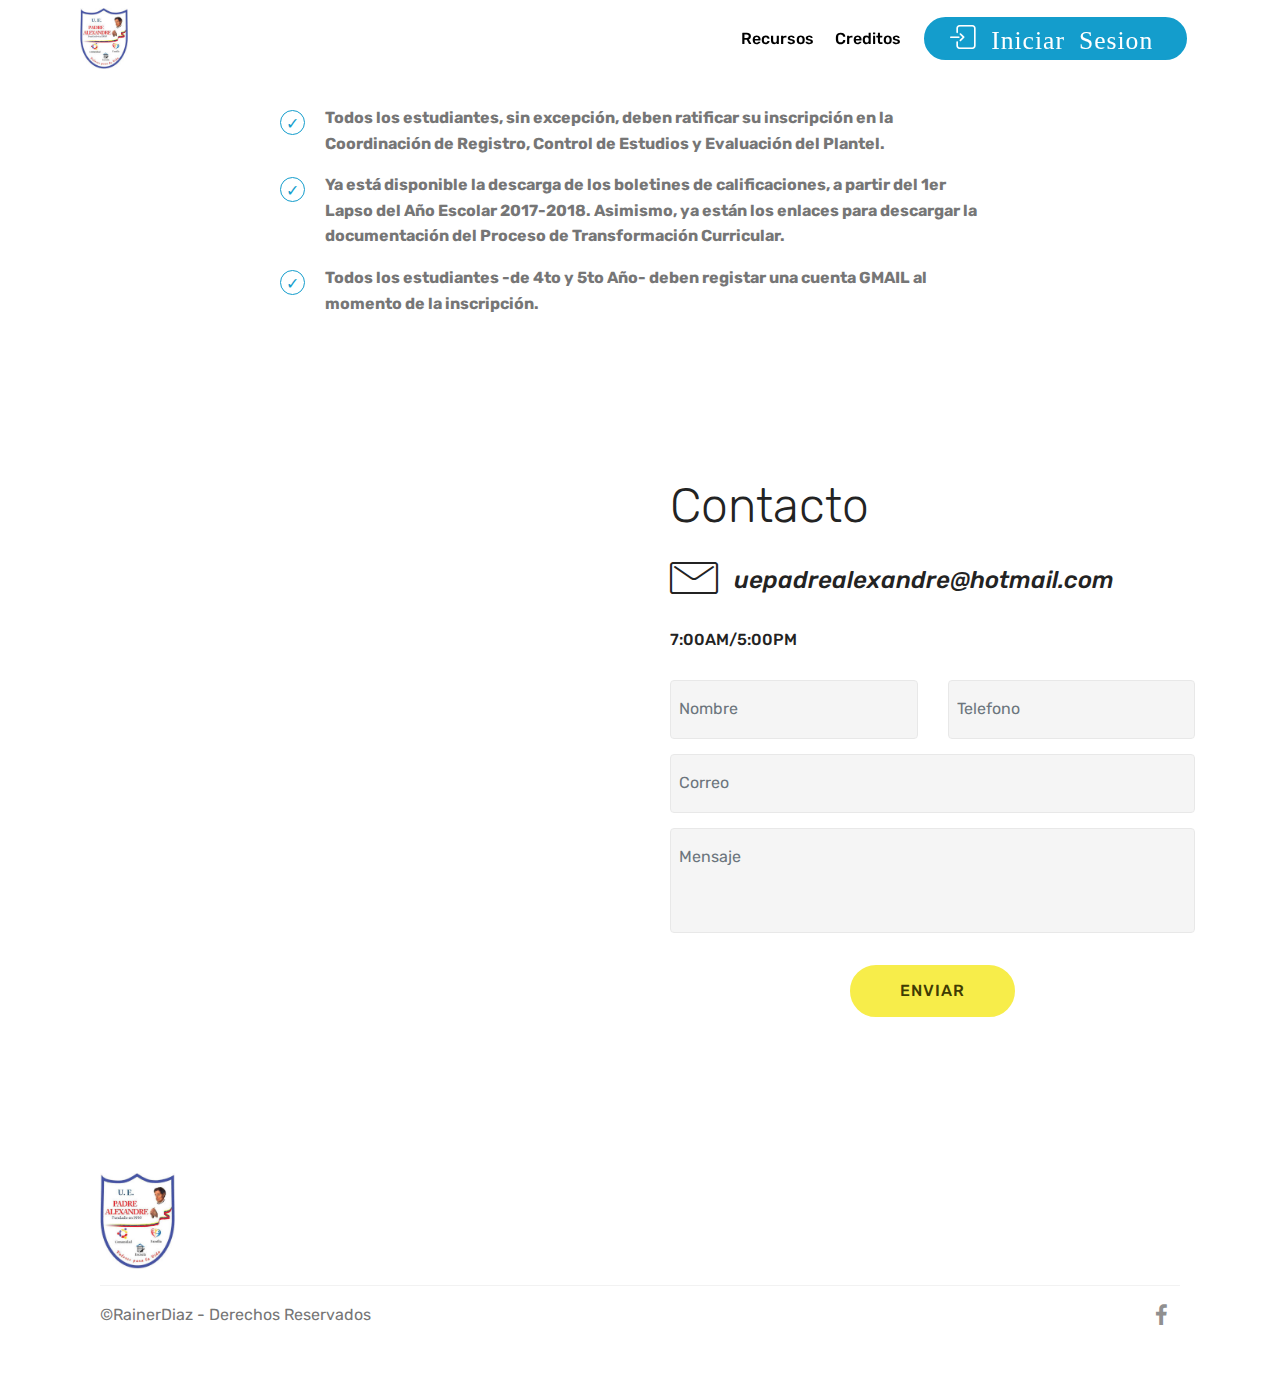
==== commit ffa69c43: "create github pages" ====
--- a/index.html
+++ b/index.html
@@ -33,7 +33,7 @@
 
     
 
-    <nav class="navbar navbar-expand beta-menu navbar-dropdown align-items-center navbar-toggleable-sm">
+    <nav class="navbar navbar-expand beta-menu navbar-dropdown align-items-center navbar-fixed-top navbar-toggleable-sm bg-color transparent">
         <button class="navbar-toggler navbar-toggler-right" type="button" data-toggle="collapse" data-target="#navbarSupportedContent" aria-controls="navbarSupportedContent" aria-expanded="false" aria-label="Toggle navigation">
             <div class="hamburger">
                 <span></span>
@@ -45,8 +45,8 @@
         <div class="menu-logo">
             <div class="navbar-brand">
                 <span class="navbar-logo">
-                    <a href="index.html">
-                        <img src="assets/images/11902522-1652025958389814-6161980714906182318-n-122x155.jpg" alt="Inicio" title="" style="height: 3.8rem;">
+                    <a href="#top">
+                        <img src="assets/images/11902522-1652025958389814-6161980714906182318-n-122x155.jpg" alt="Mobirise" title="" style="height: 3.8rem;">
                     </a>
                 </span>
                 
@@ -58,7 +58,7 @@
                         Recursos</a>
                 </li>
                 <li class="nav-item">
-                    <a class="nav-link link text-black display-4" href="https://mobirise.com">Creditos</a>
+                    <a class="nav-link link text-black display-4" href="page4.html">Creditos</a>
                 </li></ul>
             <div class="navbar-buttons mbr-section-btn"><a class="btn btn-sm btn-primary display-4" href="page1.html#htmlblock-block-4"><span class="mbrib-login mbr-iconfont mbr-iconfont-btn">&nbsp;Iniciar Sesion</span>
                     </a></div>
@@ -66,7 +66,7 @@
     </nav>
 </section>
 
-<section class="engine"><a href="https://mobirise.me/o">one page site templates</a></section><section class="mbr-section article content12 cid-qW7eI7wh5Q" id="content12-1">
+<section class="engine"><a href="https://mobirise.me/g">build a website</a></section><section class="mbr-section article content12 cid-qW7eI7wh5Q" id="content12-1">
      
 
     <div class="container">
@@ -110,7 +110,7 @@
                 </div>
                 <div data-form-type="formoid">
                     <div data-form-alert="" hidden="">Gracias de rellenar el formulario a continuación, le garantizamos una respuesta personal en 24 horas. </div>
-                    <form class="block mbr-form" action="https://mobirise.com/" method="post" data-form-title="Mobirise Form"><input type="hidden" name="email" data-form-email="true" value="xzBr7Jgb6GEBRT4nZ7LBT68qI0DNJN+JLEfV89qJpYm1WsGLl8VhdHQnmsexRnuDzk2Y6lK/gt6x4wsWozFrT8DXuaJ7fyw0gh90drSlWfWdL86sQS5GG874+viGXVAx" data-form-field="Email">
+                    <form class="block mbr-form" action="https://mobirise.com/" method="post" data-form-title="Mobirise Form"><input type="hidden" name="email" data-form-email="true" value="nGXI+wuL6axgmAEPUt5b1nBZb7pmV0Gu73c3AbBbT/7OnbYJo6JjKUbvvvUwZww/JhMxoEsLMHpN6M+QUs+qpzZqybyVeRiAiyxRAkJBysISf5SFNggnwRHHckteejVW" data-form-field="Email">
                         <div class="row">
                             <div class="col-md-6 multi-horizontal" data-for="name">
                                 <input type="text" class="form-control input" name="name" data-form-field="Name" placeholder="Nombre" required="" id="name-form4-5">
--- a/assets/snow-plugins/style.css
+++ b/assets/snow-plugins/style.css
@@ -1,11 +1,69 @@
-#wintertime {
-	border: 4px dotted #FFCC22;
-	border-bottom-color: #BB8800;
-	border-right-color: #BB8800;
-	width: 400px;
-	height: 300px;
-	text-align: center;
-	margin: auto;
-	padding-top: 100px;
-	background-color: #00CCFF;
-}+body {
+  background: #2d343d;
+  align-content: center;
+  min-height: 30px
+}
+
+.login {
+  margin: 20px auto;
+  width: 300px;
+  padding: 30px 35px;
+  background: white;
+  border: 1px solid #c4c4c4;
+  align-content: center;
+}
+
+h1.login-title {
+  margin: -28px -25px 25px;
+  padding: 15px 25px;
+  line-height: 30px;
+  font-size: 25px;
+  font-weight: 300;
+  color: #ADADAD;
+  text-align:center;
+  background: #f7f7f7;
+ 
+}
+
+.login-input {
+  width: 285px;
+  height: 50px;
+  margin-bottom: 25px;
+  padding-left:10px;
+  font-size: 15px;
+  background: #fff;
+  border: 1px solid #ccc;
+  border-radius: 4px;
+}
+.login-input:focus {
+    border-color:#6e8095;
+    outline: none;
+  }
+.login-button {
+  width: 100%;
+  height: 50px;
+  padding: 0;
+  font-size: 20px;
+  color: #fff;
+  text-align: center;
+  background: #f0776c;
+  border: 0;
+  border-radius: 5px;
+  cursor: pointer; 
+  outline:0;
+}
+
+.login-lost
+{
+  text-align:center;
+  margin-bottom:0px;
+}
+
+.login-lost a
+{
+  color:#666;
+  text-decoration:none;
+  font-size:13px;
+}
+
+
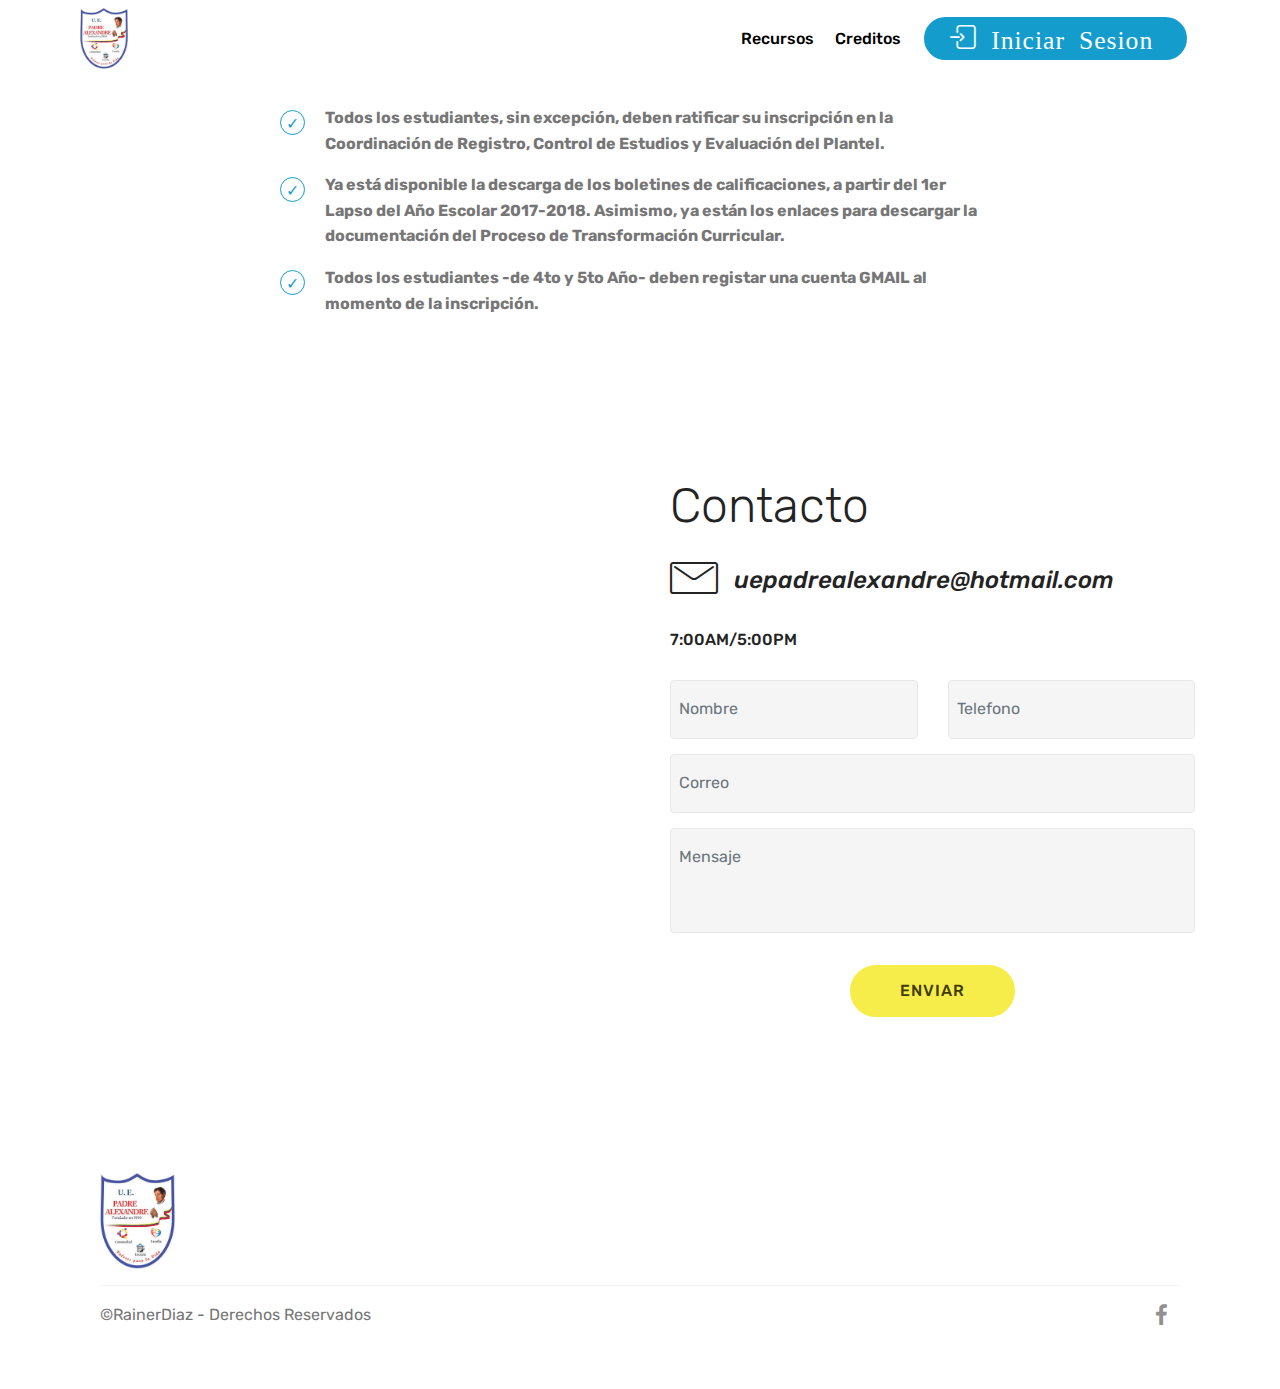
==== commit c176bd09: "Add files via upload" ====
--- a/index.html
+++ b/index.html
@@ -33,7 +33,7 @@
 
     
 
-    <nav class="navbar navbar-expand beta-menu navbar-dropdown align-items-center navbar-fixed-top navbar-toggleable-sm bg-color transparent">
+    <nav class="navbar navbar-expand beta-menu navbar-dropdown align-items-center navbar-toggleable-sm">
         <button class="navbar-toggler navbar-toggler-right" type="button" data-toggle="collapse" data-target="#navbarSupportedContent" aria-controls="navbarSupportedContent" aria-expanded="false" aria-label="Toggle navigation">
             <div class="hamburger">
                 <span></span>
@@ -45,8 +45,8 @@
         <div class="menu-logo">
             <div class="navbar-brand">
                 <span class="navbar-logo">
-                    <a href="#top">
-                        <img src="assets/images/11902522-1652025958389814-6161980714906182318-n-122x155.jpg" alt="Mobirise" title="" style="height: 3.8rem;">
+                    <a href="index.html">
+                        <img src="assets/images/11902522-1652025958389814-6161980714906182318-n-122x155.jpg" alt="Inicio" title="" style="height: 3.8rem;">
                     </a>
                 </span>
                 
@@ -58,7 +58,7 @@
                         Recursos</a>
                 </li>
                 <li class="nav-item">
-                    <a class="nav-link link text-black display-4" href="page4.html">Creditos</a>
+                    <a class="nav-link link text-black display-4" href="https://mobirise.com">Creditos</a>
                 </li></ul>
             <div class="navbar-buttons mbr-section-btn"><a class="btn btn-sm btn-primary display-4" href="page1.html#htmlblock-block-4"><span class="mbrib-login mbr-iconfont mbr-iconfont-btn">&nbsp;Iniciar Sesion</span>
                     </a></div>
@@ -66,7 +66,7 @@
     </nav>
 </section>
 
-<section class="engine"><a href="https://mobirise.me/g">build a website</a></section><section class="mbr-section article content12 cid-qW7eI7wh5Q" id="content12-1">
+<section class="engine"><a href="https://mobirise.me/u">bootstrap responsive templates</a></section><section class="mbr-section article content12 cid-qW7eI7wh5Q" id="content12-1">
      
 
     <div class="container">
@@ -110,7 +110,7 @@
                 </div>
                 <div data-form-type="formoid">
                     <div data-form-alert="" hidden="">Gracias de rellenar el formulario a continuación, le garantizamos una respuesta personal en 24 horas. </div>
-                    <form class="block mbr-form" action="https://mobirise.com/" method="post" data-form-title="Mobirise Form"><input type="hidden" name="email" data-form-email="true" value="nGXI+wuL6axgmAEPUt5b1nBZb7pmV0Gu73c3AbBbT/7OnbYJo6JjKUbvvvUwZww/JhMxoEsLMHpN6M+QUs+qpzZqybyVeRiAiyxRAkJBysISf5SFNggnwRHHckteejVW" data-form-field="Email">
+                    <form class="block mbr-form" action="https://mobirise.com/" method="post" data-form-title="Mobirise Form"><input type="hidden" name="email" data-form-email="true" value="D57o13e8P8UWvHk2k0OPWqdkw/2JHsHTFqe/r1lKQwNjcGxEGRY31IyP3sKPIev1a1YQjPwQuNREdg0Cab1tVNpz3BeLOWAuv/DY/ge1Kyg9InKCJTpvRVJ935dzh0Up" data-form-field="Email">
                         <div class="row">
                             <div class="col-md-6 multi-horizontal" data-for="name">
                                 <input type="text" class="form-control input" name="name" data-form-field="Name" placeholder="Nombre" required="" id="name-form4-5">
